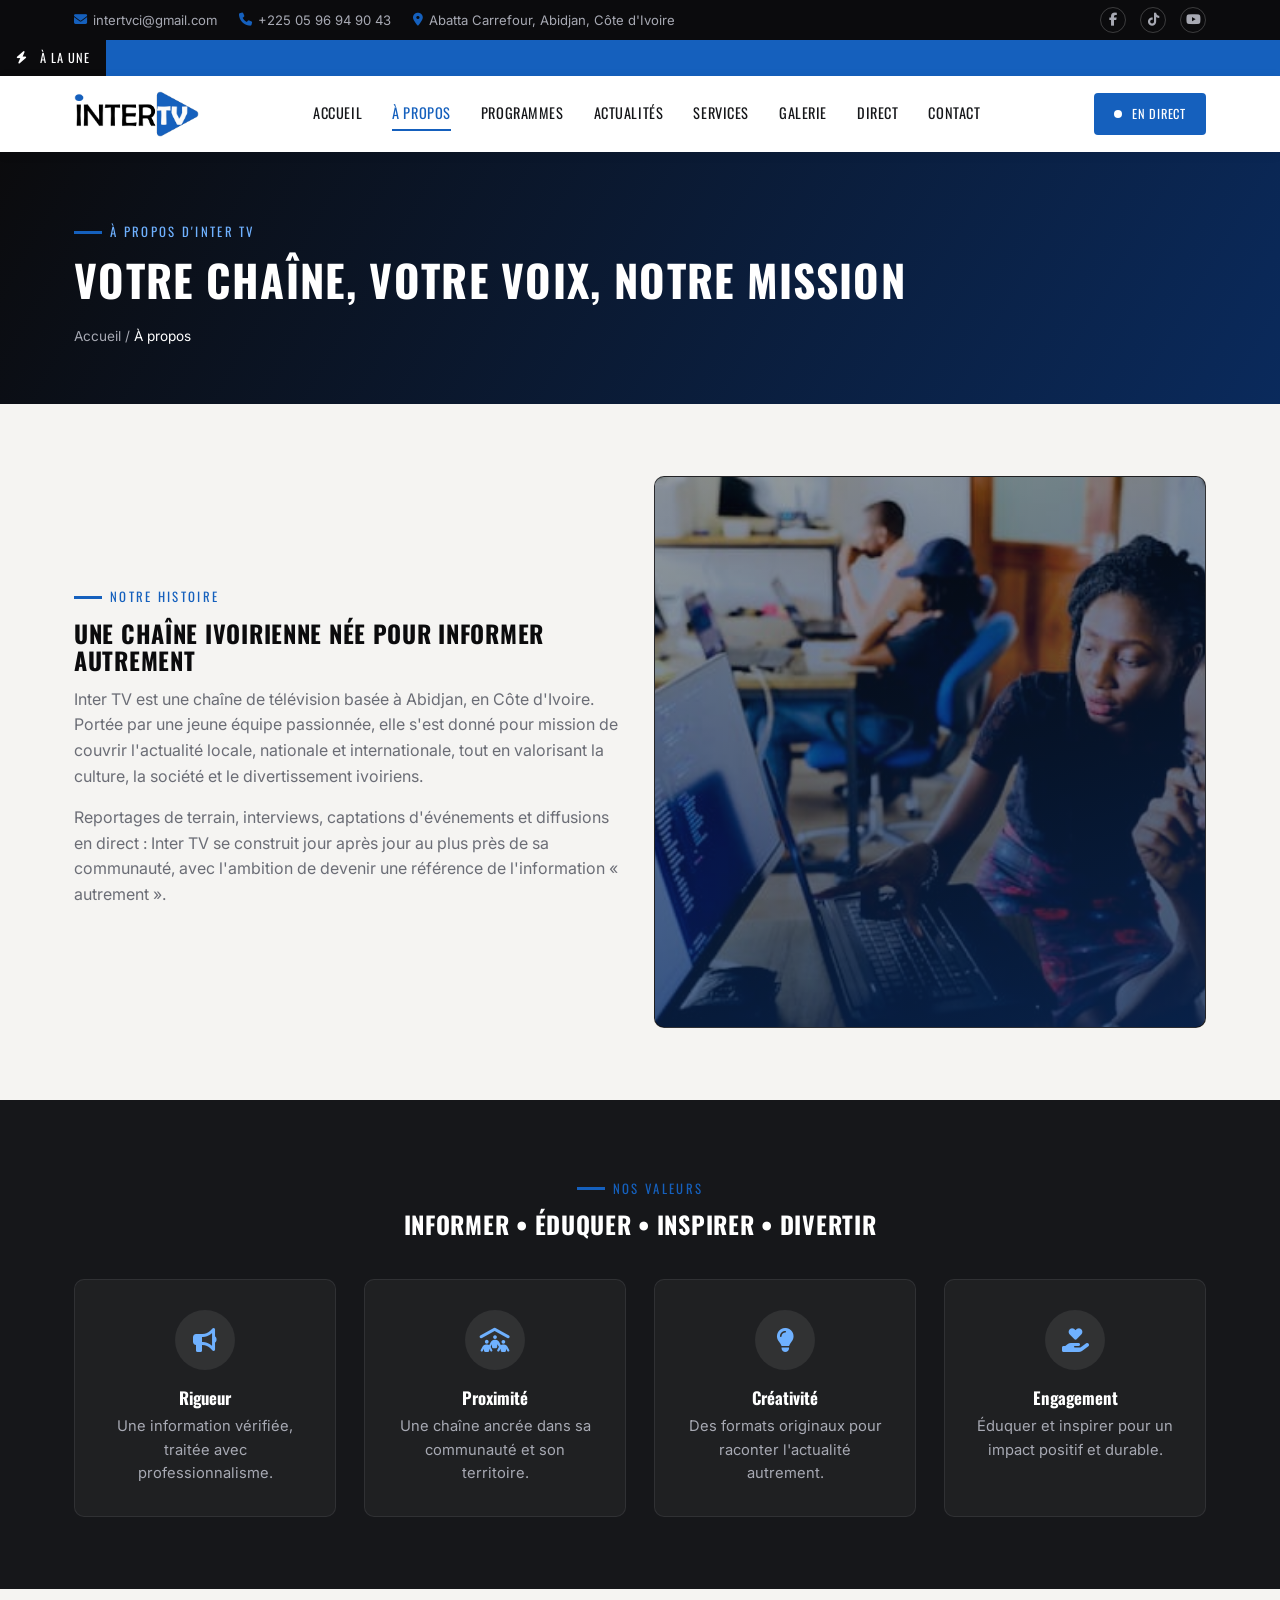
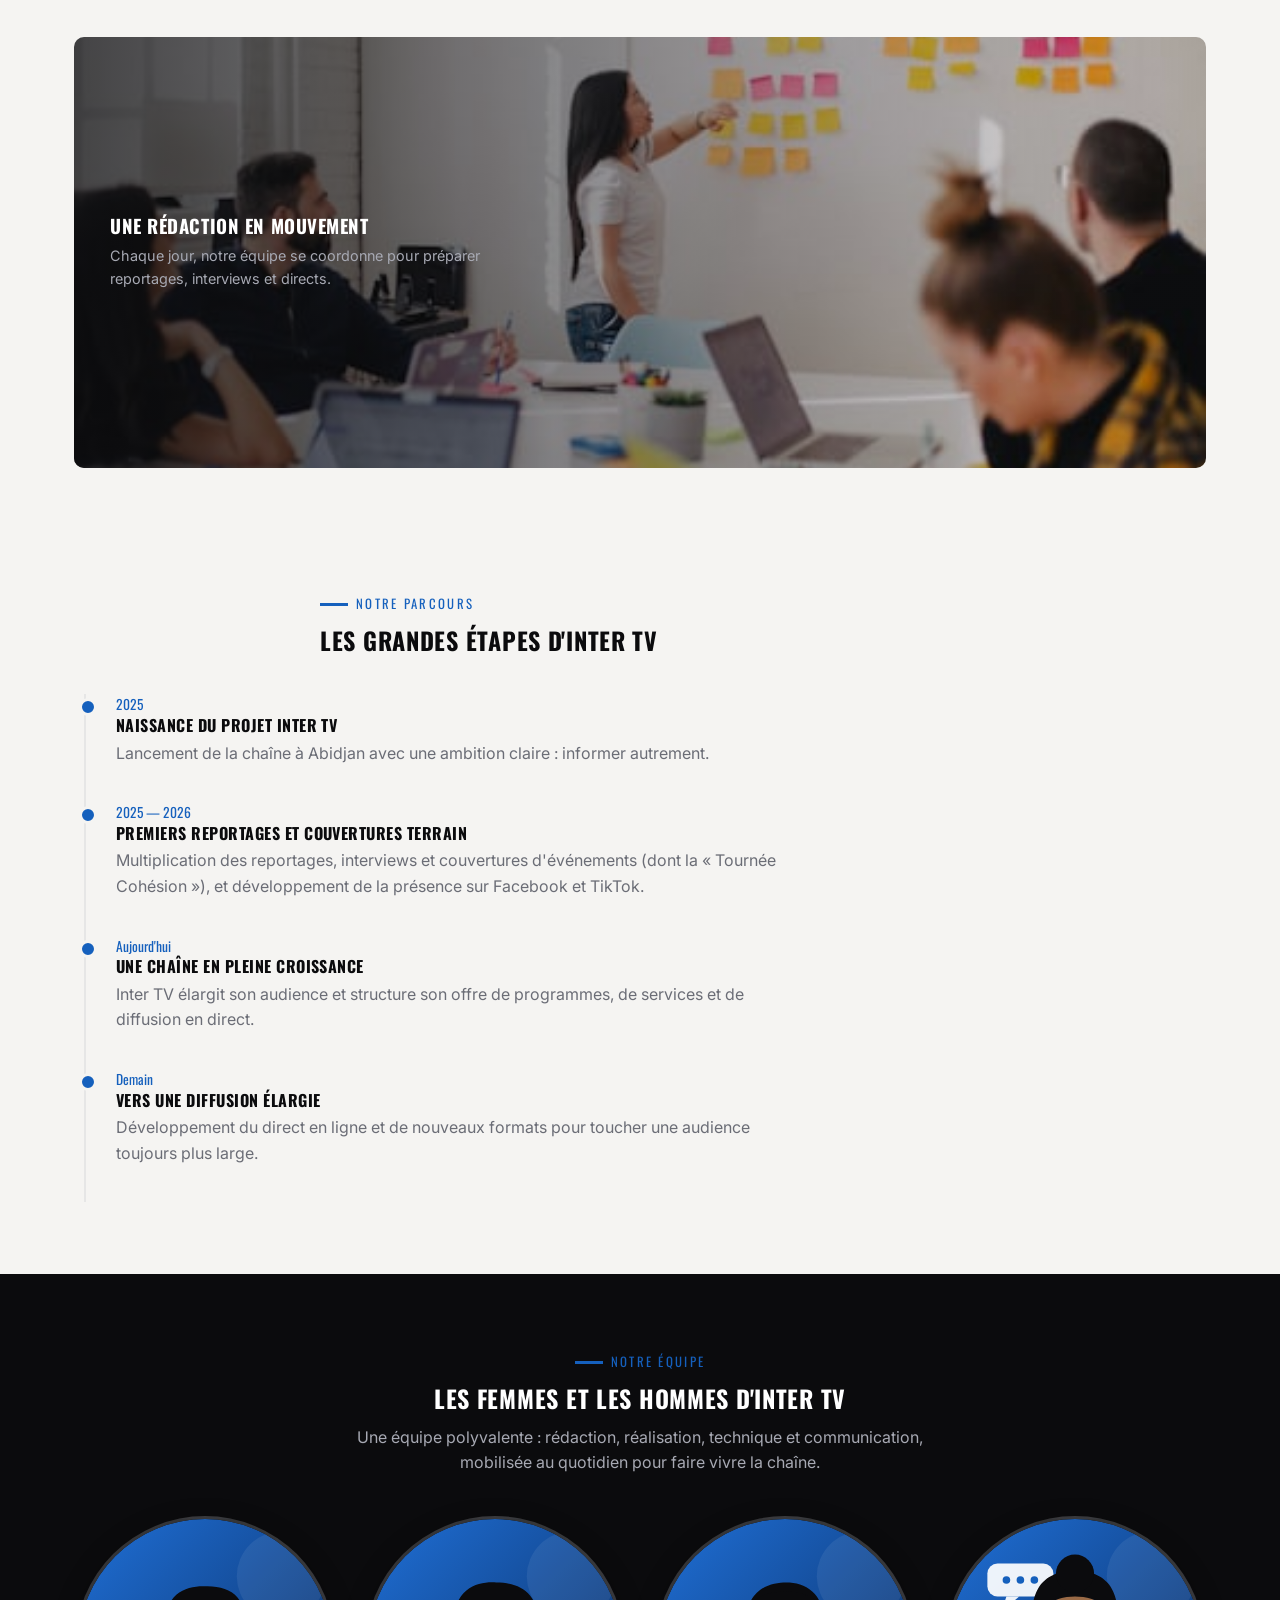
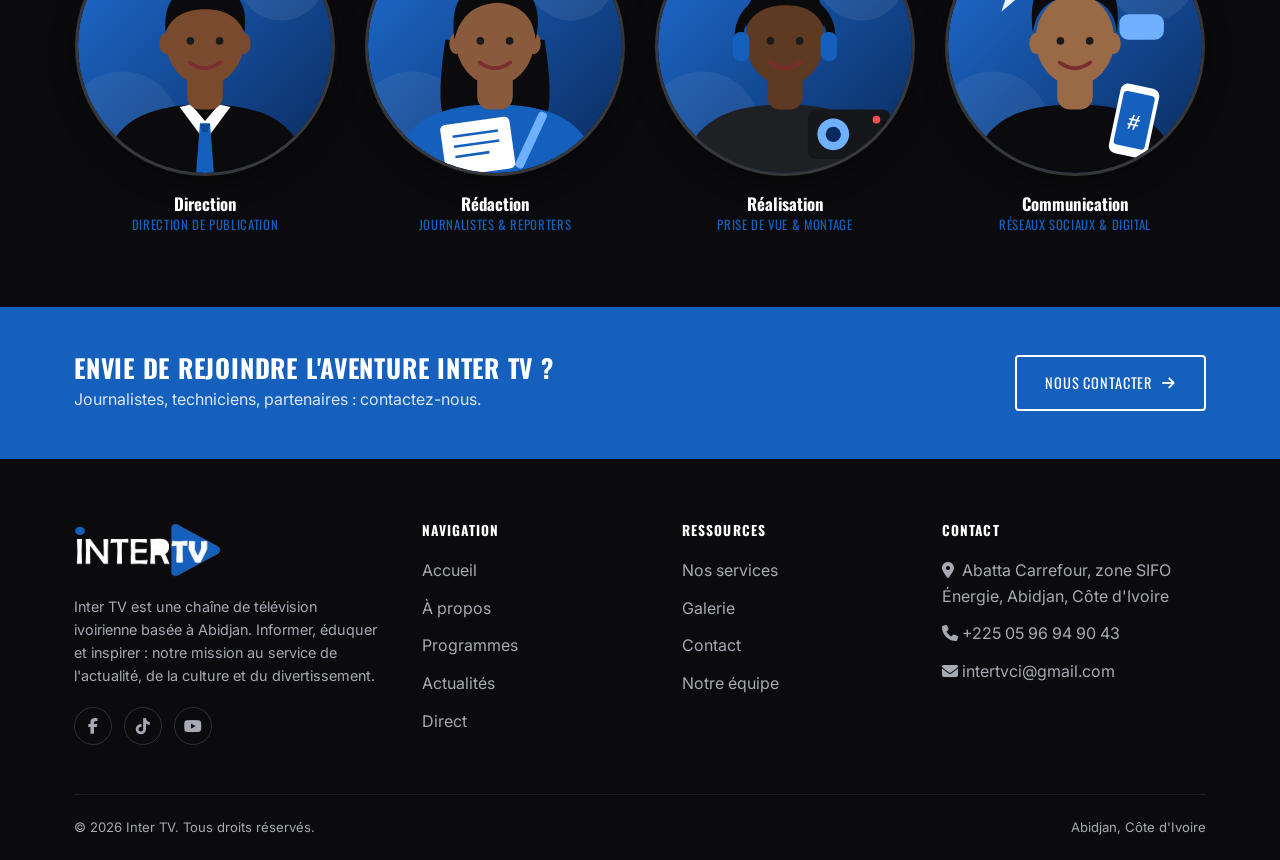
==== a-propos.html @ 6c1b7545 "Site Inter TV : nouveau logo bleu, intégration YouTube, version mobile Co-Authored-By: Claude Sonnet" ====
<!DOCTYPE html>
<html lang="fr">
<head>
<meta charset="UTF-8">
<meta name="viewport" content="width=device-width, initial-scale=1.0">
<title>À propos — Inter TV</title>
<meta name="description" content="Découvrez Inter TV : mission, valeurs, histoire et équipe d'une chaîne de télévision basée à Abidjan, Côte d'Ivoire.">
<link rel="icon" type="image/png" href="assets/img/favicon.png">
<meta name="theme-color" content="#1560bd">
<link rel="preconnect" href="https://fonts.googleapis.com">
<link rel="preconnect" href="https://fonts.gstatic.com" crossorigin>
<link href="https://fonts.googleapis.com/css2?family=Oswald:wght@400;500;600;700&family=Inter:wght@400;500;600;700&display=swap" rel="stylesheet">
<link rel="stylesheet" href="https://cdnjs.cloudflare.com/ajax/libs/font-awesome/6.5.2/css/all.min.css">
<link rel="stylesheet" href="assets/css/style.css">
</head>
<body>

<header>
  <div class="topbar">
    <div class="container">
      <div class="topbar-info">
        <a href="mailto:intertvci@gmail.com"><i class="fa-solid fa-envelope"></i> intertvci@gmail.com</a>
        <a href="tel:+2250596949043"><i class="fa-solid fa-phone"></i> +225 05 96 94 90 43</a>
        <span><i class="fa-solid fa-location-dot"></i> Abatta Carrefour, Abidjan, Côte d'Ivoire</span>
      </div>
      <div class="topbar-social">
        <a href="https://www.facebook.com/profile.php?id=61592637220068" target="_blank" rel="noopener" aria-label="Facebook"><i class="fa-brands fa-facebook-f"></i></a>
        <a href="https://www.tiktok.com/@inter.tv225" target="_blank" rel="noopener" aria-label="TikTok"><i class="fa-brands fa-tiktok"></i></a>
        <a href="https://www.youtube.com/@intertvci" target="_blank" rel="noopener" aria-label="YouTube"><i class="fa-brands fa-youtube"></i></a>
      </div>
    </div>
  </div>
  <div class="ticker">
    <div class="ticker-label"><i class="fa-solid fa-bolt"></i>&nbsp;À la une</div>
    <div class="ticker-track">
      <div class="ticker-move">
        <span>Bienvenue sur le nouveau site officiel d'Inter TV — informer, éduquer, inspirer.</span>
        <span>Retrouvez nos reportages exclusifs sur l'actualité ivoirienne et internationale.</span>
        <span>Inter TV est disponible sur Facebook et TikTok @inter.tv225.</span>
      </div>
    </div>
  </div>
  <nav class="navbar">
    <div class="container">
      <a href="index.html" class="logo">
        <img src="assets/img/logo.png" alt="Inter TV" class="logo-img" width="1470" height="539">
      </a>
      <ul class="nav-links">
        <li><a href="index.html">Accueil</a></li>
        <li><a href="a-propos.html">À propos</a></li>
        <li><a href="programmes.html">Programmes</a></li>
        <li><a href="actualites.html">Actualités</a></li>
        <li><a href="services.html">Services</a></li>
        <li><a href="galerie.html">Galerie</a></li>
        <li><a href="direct.html">Direct</a></li>
        <li><a href="contact.html">Contact</a></li>
      </ul>
      <div class="nav-actions">
        <a href="direct.html" class="btn btn--primary btn--sm"><span class="live-dot"></span><span class="btn-label">En direct</span></a>
        <button class="nav-toggle" aria-label="Menu"><span></span><span></span><span></span></button>
      </div>
    </div>
  </nav>
</header>

<main>

  <section class="page-hero">
    <div class="container">
      <div class="eyebrow">À propos d'Inter TV</div>
      <h1>Votre chaîne, votre voix, notre mission</h1>
      <div class="breadcrumb"><a href="index.html">Accueil</a> / <span>À propos</span></div>
    </div>
  </section>

  <!-- MISSION -->
  <section class="section">
    <div class="container grid grid--2" style="align-items:center;">
      <div>
        <div class="eyebrow">Notre histoire</div>
        <h2>Une chaîne ivoirienne née pour informer autrement</h2>
        <p style="color:var(--gray);">Inter TV est une chaîne de télévision basée à Abidjan, en Côte d'Ivoire. Portée par une jeune équipe passionnée, elle s'est donné pour mission de couvrir l'actualité locale, nationale et internationale, tout en valorisant la culture, la société et le divertissement ivoiriens.</p>
        <p style="color:var(--gray);">Reportages de terrain, interviews, captations d'événements et diffusions en direct : Inter TV se construit jour après jour au plus près de sa communauté, avec l'ambition de devenir une référence de l'information « autrement ».</p>
      </div>
      <div class="hero-visual" style="aspect-ratio:1/1;">
        <img src="assets/img/africa-newsroom.jpg" alt="L'équipe d'Inter TV au travail">
      </div>
    </div>
  </section>

  <!-- VALEURS -->
  <section class="section section--charcoal">
    <div class="container">
      <div class="section-head text-center" style="margin:0 auto 40px;">
        <div class="eyebrow" style="justify-content:center;">Nos valeurs</div>
        <h2>Informer • Éduquer • Inspirer • Divertir</h2>
      </div>
      <div class="grid grid--4">
        <div class="feature text-center">
          <div class="icon-box" style="margin:0 auto 18px;"><i class="fa-solid fa-bullhorn"></i></div>
          <h3>Rigueur</h3>
          <p>Une information vérifiée, traitée avec professionnalisme.</p>
        </div>
        <div class="feature text-center">
          <div class="icon-box" style="margin:0 auto 18px;"><i class="fa-solid fa-people-roof"></i></div>
          <h3>Proximité</h3>
          <p>Une chaîne ancrée dans sa communauté et son territoire.</p>
        </div>
        <div class="feature text-center">
          <div class="icon-box" style="margin:0 auto 18px;"><i class="fa-solid fa-lightbulb"></i></div>
          <h3>Créativité</h3>
          <p>Des formats originaux pour raconter l'actualité autrement.</p>
        </div>
        <div class="feature text-center">
          <div class="icon-box" style="margin:0 auto 18px;"><i class="fa-solid fa-hand-holding-heart"></i></div>
          <h3>Engagement</h3>
          <p>Éduquer et inspirer pour un impact positif et durable.</p>
        </div>
      </div>
    </div>
  </section>

  <!-- BANNIÈRE PHOTO -->
  <section class="section--tight">
    <div class="container">
      <div class="media-banner">
        <img src="assets/img/newsroom-meeting.jpg" alt="Réunion de rédaction Inter TV">
        <div class="media-banner-text">
          <h3>Une rédaction en mouvement</h3>
          <p>Chaque jour, notre équipe se coordonne pour préparer reportages, interviews et directs.</p>
        </div>
      </div>
    </div>
  </section>

  <!-- PARCOURS -->
  <section class="section">
    <div class="container">
      <div class="section-head" style="margin:0 auto 40px;max-width:640px;">
        <div class="eyebrow">Notre parcours</div>
        <h2>Les grandes étapes d'Inter TV</h2>
      </div>
      <div class="timeline" style="max-width:720px;">
        <div class="timeline-item">
          <div class="year">2025</div>
          <h4>Naissance du projet Inter TV</h4>
          <p>Lancement de la chaîne à Abidjan avec une ambition claire : informer autrement.</p>
        </div>
        <div class="timeline-item">
          <div class="year">2025 — 2026</div>
          <h4>Premiers reportages et couvertures terrain</h4>
          <p>Multiplication des reportages, interviews et couvertures d'événements (dont la « Tournée Cohésion »), et développement de la présence sur Facebook et TikTok.</p>
        </div>
        <div class="timeline-item">
          <div class="year">Aujourd'hui</div>
          <h4>Une chaîne en pleine croissance</h4>
          <p>Inter TV élargit son audience et structure son offre de programmes, de services et de diffusion en direct.</p>
        </div>
        <div class="timeline-item">
          <div class="year">Demain</div>
          <h4>Vers une diffusion élargie</h4>
          <p>Développement du direct en ligne et de nouveaux formats pour toucher une audience toujours plus large.</p>
        </div>
      </div>
    </div>
  </section>

  <!-- EQUIPE -->
  <section id="equipe" class="section section--dark">
    <div class="container">
      <div class="section-head text-center" style="margin:0 auto 40px;">
        <div class="eyebrow" style="justify-content:center;">Notre équipe</div>
        <h2>Les femmes et les hommes d'Inter TV</h2>
        <p>Une équipe polyvalente : rédaction, réalisation, technique et communication, mobilisée au quotidien pour faire vivre la chaîne.</p>
      </div>
      <div class="grid grid--4">
        <div class="team-card">
          <div class="team-avatar"><img src="assets/img/team-direction.svg" alt="Pôle direction" loading="lazy"></div>
          <h3>Direction</h3>
          <div class="team-role">Direction de publication</div>
        </div>
        <div class="team-card">
          <div class="team-avatar"><img src="assets/img/team-redaction.svg" alt="Pôle redaction" loading="lazy"></div>
          <h3>Rédaction</h3>
          <div class="team-role">Journalistes &amp; reporters</div>
        </div>
        <div class="team-card">
          <div class="team-avatar"><img src="assets/img/team-realisation.svg" alt="Pôle realisation" loading="lazy"></div>
          <h3>Réalisation</h3>
          <div class="team-role">Prise de vue &amp; montage</div>
        </div>
        <div class="team-card">
          <div class="team-avatar"><img src="assets/img/team-communication.svg" alt="Pôle communication" loading="lazy"></div>
          <h3>Communication</h3>
          <div class="team-role">Réseaux sociaux &amp; digital</div>
        </div>
      </div>
    </div>
  </section>

  <section class="cta-strip">
    <div class="container">
      <div>
        <h2>Envie de rejoindre l'aventure Inter TV ?</h2>
        <p>Journalistes, techniciens, partenaires : contactez-nous.</p>
      </div>
      <a href="contact.html" class="btn btn--outline">Nous contacter <i class="fa-solid fa-arrow-right"></i></a>
    </div>
  </section>

</main>

<footer class="footer">
  <div class="container">
    <div class="footer-grid">
      <div class="footer-about">
        <a href="index.html" class="logo" style="margin-bottom:18px;">
          <img src="assets/img/logo-blanc.png" alt="Inter TV" class="logo-img" width="1470" height="539">
      </a>
        <p>Inter TV est une chaîne de télévision ivoirienne basée à Abidjan. Informer, éduquer et inspirer : notre mission au service de l'actualité, de la culture et du divertissement.</p>
        <div class="footer-social">
          <a href="https://www.facebook.com/profile.php?id=61592637220068" target="_blank" rel="noopener" aria-label="Facebook"><i class="fa-brands fa-facebook-f"></i></a>
          <a href="https://www.tiktok.com/@inter.tv225" target="_blank" rel="noopener" aria-label="TikTok"><i class="fa-brands fa-tiktok"></i></a>
          <a href="https://www.youtube.com/@intertvci" target="_blank" rel="noopener" aria-label="YouTube"><i class="fa-brands fa-youtube"></i></a>
        </div>
      </div>
      <div>
        <h4>Navigation</h4>
        <ul>
          <li><a href="index.html">Accueil</a></li>
          <li><a href="a-propos.html">À propos</a></li>
          <li><a href="programmes.html">Programmes</a></li>
          <li><a href="actualites.html">Actualités</a></li>
          <li><a href="direct.html">Direct</a></li>
        </ul>
      </div>
      <div>
        <h4>Ressources</h4>
        <ul>
          <li><a href="services.html">Nos services</a></li>
          <li><a href="galerie.html">Galerie</a></li>
          <li><a href="contact.html">Contact</a></li>
          <li><a href="a-propos.html#equipe">Notre équipe</a></li>
        </ul>
      </div>
      <div>
        <h4>Contact</h4>
        <ul>
          <li><i class="fa-solid fa-location-dot"></i>&nbsp; Abatta Carrefour, zone SIFO Énergie, Abidjan, Côte d'Ivoire</li>
          <li><a href="tel:+2250596949043"><i class="fa-solid fa-phone"></i> +225 05 96 94 90 43</a></li>
          <li><a href="mailto:intertvci@gmail.com"><i class="fa-solid fa-envelope"></i> intertvci@gmail.com</a></li>
        </ul>
      </div>
    </div>
    <div class="footer-bottom">
      <span>© 2026 Inter TV. Tous droits réservés.</span>
      <span>Abidjan, Côte d'Ivoire</span>
    </div>
  </div>
</footer>

<script src="assets/js/main.js"></script>
</body>
</html>
---- assets/css/style.css ----
/* =========================================================
   INTER TV — Feuille de style principale
   Chaîne de télévision / web TV — Abidjan, Côte d'Ivoire
   ========================================================= */

:root {
  --blue: #1560bd;
  --blue-dark: #0f4a96;
  --blue-darker: #0a2a5c;
  --black: #0b0b0d;
  --charcoal: #16171a;
  --charcoal-2: #1f2024;
  --gray: #6b6d76;
  --gray-light: #a7a9b3;
  --off-white: #f5f4f2;
  --white: #ffffff;
  --accent: #6fb1ff;

  --font-head: 'Oswald', 'Arial Narrow', sans-serif;
  --font-body: 'Inter', 'Segoe UI', Arial, sans-serif;

  --radius: 10px;
  --shadow: 0 10px 30px rgba(0, 0, 0, 0.25);
  --container: 1180px;
}

* { box-sizing: border-box; }

html { scroll-behavior: smooth; }

body {
  margin: 0;
  font-family: var(--font-body);
  background: var(--off-white);
  color: var(--charcoal);
  line-height: 1.6;
  -webkit-font-smoothing: antialiased;
}

img { max-width: 100%; display: block; }

a { color: inherit; text-decoration: none; }

ul { list-style: none; margin: 0; padding: 0; }

h1, h2, h3, h4 {
  font-family: var(--font-head);
  text-transform: uppercase;
  letter-spacing: 0.03em;
  line-height: 1.15;
  margin: 0 0 0.5em;
  color: var(--black);
}

p { margin: 0 0 1em; }

.container {
  width: 100%;
  max-width: var(--container);
  margin: 0 auto;
  padding: 0 24px;
}

.section { padding: 72px 0; }
.section--tight { padding: 48px 0; }
.section--dark { background: var(--black); color: var(--off-white); }
.section--dark h1, .section--dark h2, .section--dark h3 { color: var(--white); }
.section--charcoal { background: var(--charcoal); color: var(--off-white); }
.section--charcoal h2, .section--charcoal h3 { color: var(--white); }

.eyebrow {
  display: inline-flex;
  align-items: center;
  gap: 8px;
  font-family: var(--font-head);
  font-size: 0.8rem;
  letter-spacing: 0.18em;
  text-transform: uppercase;
  color: var(--blue);
  margin-bottom: 12px;
}
.eyebrow::before {
  content: '';
  width: 28px;
  height: 3px;
  background: var(--blue);
  display: inline-block;
}

.section-head { max-width: 640px; margin-bottom: 40px; }
.section-head p { color: var(--gray); }
.section--dark .section-head p, .section--charcoal .section-head p { color: var(--gray-light); }

/* ---------- Boutons ---------- */
.btn {
  display: inline-flex;
  align-items: center;
  gap: 10px;
  font-family: var(--font-head);
  text-transform: uppercase;
  letter-spacing: 0.06em;
  font-size: 0.9rem;
  padding: 14px 28px;
  border-radius: 4px;
  border: 2px solid transparent;
  cursor: pointer;
  transition: all 0.2s ease;
}
.btn--primary { background: var(--blue); color: var(--white); }
.btn--primary:hover { background: var(--blue-dark); }
.btn--outline { border-color: var(--white); color: var(--white); background: transparent; }
.btn--outline:hover { background: var(--white); color: var(--black); }
.btn--dark { border-color: var(--black); color: var(--black); background: transparent; }
.btn--dark:hover { background: var(--black); color: var(--white); }
.btn--sm { padding: 9px 18px; font-size: 0.78rem; }
.btn--block { width: 100%; justify-content: center; }

/* ---------- Badges ---------- */
.badge {
  display: inline-flex;
  align-items: center;
  gap: 6px;
  font-family: var(--font-head);
  font-size: 0.72rem;
  letter-spacing: 0.08em;
  text-transform: uppercase;
  padding: 4px 10px;
  border-radius: 3px;
  background: var(--charcoal-2);
  color: var(--white);
}
.badge--live { background: var(--blue); }
.badge--live .dot, .live-dot {
  width: 8px; height: 8px; border-radius: 50%;
  background: var(--white);
  animation: pulse 1.4s infinite;
  flex: none;
}
@keyframes pulse {
  0% { box-shadow: 0 0 0 0 rgba(255,255,255,0.7); }
  70% { box-shadow: 0 0 0 8px rgba(255,255,255,0); }
  100% { box-shadow: 0 0 0 0 rgba(255,255,255,0); }
}
.badge--outline { background: transparent; border: 1px solid var(--gray-light); color: var(--gray-light); }
.badge--gold { background: rgba(111,177,255,0.16); color: var(--accent); border: 1px solid rgba(111,177,255,0.4); }

/* ---------- Barre du haut ---------- */
.topbar {
  background: var(--black);
  color: var(--gray-light);
  font-size: 0.82rem;
}
.topbar .container {
  display: flex;
  align-items: center;
  justify-content: space-between;
  min-height: 40px;
  flex-wrap: wrap;
  gap: 8px;
}
.topbar-info { display: flex; align-items: center; gap: 22px; flex-wrap: wrap; }
.topbar-info a, .topbar-info span { display: inline-flex; align-items: center; gap: 6px; color: var(--gray-light); }
.topbar-info i { color: var(--blue); }
.topbar-social { display: flex; align-items: center; gap: 14px; }
.topbar-social a {
  width: 26px; height: 26px;
  display: inline-flex; align-items: center; justify-content: center;
  border: 1px solid rgba(255,255,255,0.2);
  border-radius: 50%;
  transition: all 0.2s ease;
}
.topbar-social a:hover { background: var(--blue); border-color: var(--blue); color: var(--white); }

/* ---------- Bandeau d'actu défilant ---------- */
.ticker {
  background: var(--blue);
  color: var(--white);
  display: flex;
  align-items: center;
  overflow: hidden;
  white-space: nowrap;
}
.ticker-label {
  flex: none;
  background: var(--black);
  font-family: var(--font-head);
  letter-spacing: 0.08em;
  text-transform: uppercase;
  font-size: 0.78rem;
  padding: 8px 16px;
  display: flex;
  align-items: center;
  gap: 8px;
}
.ticker-track { flex: 1; overflow: hidden; position: relative; }
.ticker-move {
  display: inline-block;
  padding-left: 100%;
  animation: ticker 28s linear infinite;
  font-size: 0.85rem;
}
.ticker-move span { margin-right: 48px; }
@keyframes ticker {
  0% { transform: translateX(0); }
  100% { transform: translateX(-100%); }
}

/* ---------- Navigation ---------- */
.navbar {
  background: var(--white);
  position: sticky;
  top: 0;
  z-index: 100;
  box-shadow: 0 2px 12px rgba(0,0,0,0.06);
}
.navbar .container {
  display: flex;
  align-items: center;
  justify-content: space-between;
  min-height: 76px;
}
.logo { display: flex; align-items: center; }
.logo-img { height: 46px; width: auto; display: block; }
.footer .logo-img { height: 54px; }

.nav-links {
  display: flex;
  align-items: center;
  gap: 30px;
}
.nav-links a {
  font-family: var(--font-head);
  font-size: 0.9rem;
  text-transform: uppercase;
  letter-spacing: 0.04em;
  color: var(--charcoal);
  padding: 8px 0;
  position: relative;
}
.nav-links a::after {
  content: '';
  position: absolute;
  left: 0; bottom: 0;
  width: 0; height: 2px;
  background: var(--blue);
  transition: width 0.2s ease;
}
.nav-links a:hover::after, .nav-links a.active::after { width: 100%; }
.nav-links a.active { color: var(--blue); }

.nav-actions { display: flex; align-items: center; gap: 14px; }

.nav-toggle {
  display: none;
  flex-direction: column;
  gap: 5px;
  background: none;
  border: none;
  cursor: pointer;
  padding: 8px;
}
.nav-toggle span { width: 26px; height: 2px; background: var(--black); }

/* ---------- Hero ---------- */
.hero {
  position: relative;
  background: linear-gradient(120deg, var(--black) 40%, var(--blue-darker) 100%);
  color: var(--white);
  overflow: hidden;
}
.hero::before {
  content: '';
  position: absolute; inset: 0;
  background:
    radial-gradient(circle at 85% 20%, rgba(21,96,189,0.35), transparent 45%),
    repeating-linear-gradient(90deg, rgba(255,255,255,0.03) 0 1px, transparent 1px 60px);
  pointer-events: none;
}
.hero .container {
  position: relative;
  padding-top: 96px;
  padding-bottom: 96px;
  display: grid;
  grid-template-columns: 1.1fr 0.9fr;
  gap: 48px;
  align-items: center;
}
.hero h1 { font-size: clamp(2.2rem, 4vw, 3.4rem); color: var(--white); }
.hero h1 em { font-style: normal; color: var(--blue); }
.hero-lead { font-size: 1.05rem; color: var(--gray-light); max-width: 480px; }
.hero-actions { display: flex; gap: 16px; margin-top: 28px; flex-wrap: wrap; }
.hero-stats { display: flex; gap: 24px 28px; margin-top: 46px; flex-wrap: wrap; }
.hero-stats div strong {
  display: block;
  font-family: var(--font-head);
  font-size: 1.8rem;
  color: var(--white);
}
.hero-stats div span { font-size: 0.8rem; color: var(--gray-light); text-transform: uppercase; letter-spacing: 0.05em; }

.hero-visual {
  position: relative;
  border-radius: var(--radius);
  overflow: hidden;
  aspect-ratio: 4/5;
  background: linear-gradient(160deg, var(--charcoal-2), var(--black));
  border: 1px solid rgba(255,255,255,0.08);
  display: flex;
  align-items: center;
  justify-content: center;
}
.hero-visual img {
  position: absolute;
  inset: 0;
  width: 100%;
  height: 100%;
  object-fit: cover;
  z-index: 0;
}
.hero-visual::after {
  content: '';
  position: absolute;
  inset: 0;
  background: linear-gradient(165deg, rgba(11,11,13,0.35), rgba(10,42,92,0.78));
  z-index: 1;
}
.hero-visual .globe-icon { width: 45%; opacity: 0.9; position: relative; z-index: 2; }
.hero-visual .badge--live { position: absolute; top: 20px; left: 20px; z-index: 2; }

.page-hero {
  background: linear-gradient(120deg, var(--black), var(--blue-darker));
  color: var(--white);
  padding: 64px 0 56px;
}
.page-hero .eyebrow { color: var(--accent); }
.page-hero h1 { color: var(--white); font-size: clamp(2rem, 3.4vw, 2.8rem); }
.breadcrumb { font-size: 0.85rem; color: var(--gray-light); margin-top: 10px; }
.breadcrumb a { color: var(--gray-light); }
.breadcrumb a:hover { color: var(--white); }
.breadcrumb span { color: var(--white); }

/* ---------- Grilles / cartes ---------- */
.grid { display: grid; gap: 28px; }
.grid--2 { grid-template-columns: repeat(2, 1fr); }
.grid--3 { grid-template-columns: repeat(3, 1fr); }
.grid--4 { grid-template-columns: repeat(4, 1fr); }

.card {
  background: var(--white);
  border-radius: var(--radius);
  overflow: hidden;
  box-shadow: 0 6px 20px rgba(0,0,0,0.06);
  transition: transform 0.2s ease, box-shadow 0.2s ease;
  display: flex;
  flex-direction: column;
}
.card:hover { transform: translateY(-4px); box-shadow: var(--shadow); }
.card-media {
  aspect-ratio: 16/10;
  background: linear-gradient(135deg, var(--charcoal), var(--charcoal-2));
  position: relative;
  overflow: hidden;
  display: flex;
  align-items: center;
  justify-content: center;
  color: rgba(255,255,255,0.35);
  font-size: 2rem;
}
.card-media img {
  position: absolute;
  inset: 0;
  width: 100%;
  height: 100%;
  object-fit: cover;
}
.card-media .badge { position: absolute; top: 12px; left: 12px; z-index: 2; }
.card-body { padding: 22px; flex: 1; display: flex; flex-direction: column; }
.card-cat { font-family: var(--font-head); font-size: 0.72rem; letter-spacing: 0.08em; text-transform: uppercase; color: var(--blue); margin-bottom: 8px; }
.card-body h3 { font-size: 1.05rem; text-transform: none; letter-spacing: 0; margin-bottom: 10px; }
.card-body p { color: var(--gray); font-size: 0.92rem; flex: 1; }
.card-meta { display: flex; align-items: center; justify-content: space-between; font-size: 0.78rem; color: var(--gray); margin-top: 14px; padding-top: 14px; border-top: 1px solid #eee; }

.pill-list { display: flex; flex-wrap: wrap; gap: 10px; }
.pill {
  padding: 8px 16px;
  border-radius: 30px;
  border: 1px solid #ddd;
  font-size: 0.85rem;
  font-family: var(--font-head);
  text-transform: uppercase;
  letter-spacing: 0.03em;
  color: var(--charcoal);
  cursor: pointer;
  transition: all 0.2s ease;
}
.pill.active, .pill:hover { background: var(--blue); border-color: var(--blue); color: var(--white); }

/* ---------- Valeurs / icônes ---------- */
.icon-box {
  width: 60px; height: 60px;
  border-radius: 50%;
  background: rgba(21,96,189,0.1);
  color: var(--blue);
  display: flex; align-items: center; justify-content: center;
  font-size: 1.5rem;
  margin-bottom: 18px;
}
.section--dark .icon-box, .section--charcoal .icon-box { background: rgba(255,255,255,0.08); color: var(--accent); }

.feature {
  background: var(--white);
  padding: 30px;
  border-radius: var(--radius);
  border: 1px solid #ececec;
}
.feature h3 { font-size: 1.05rem; text-transform: none; letter-spacing: 0; }
.feature p { color: var(--gray); font-size: 0.92rem; margin: 0; }

.section--dark .feature, .section--charcoal .feature {
  background: rgba(255,255,255,0.04);
  border-color: rgba(255,255,255,0.08);
}
.section--dark .feature p, .section--charcoal .feature p { color: var(--gray-light); }

/* ---------- Timeline (à propos) ---------- */
.timeline { border-left: 2px solid #e6e6e6; margin-left: 10px; }
.timeline-item { position: relative; padding: 0 0 36px 30px; }
.timeline-item::before {
  content: '';
  position: absolute; left: -7px; top: 4px;
  width: 12px; height: 12px; border-radius: 50%;
  background: var(--blue);
  border: 3px solid var(--off-white);
}
.timeline-item h4 { margin-bottom: 6px; font-size: 1rem; }
.timeline-item p { color: var(--gray); margin: 0; }
.timeline-item .year { color: var(--blue); font-family: var(--font-head); font-size: 0.85rem; }

/* ---------- Équipe ---------- */
.team-card { text-align: center; }
.team-card { max-width: 260px; margin: 0 auto; width: 100%; }
.team-avatar {
  width: 100%; aspect-ratio: 1;
  border-radius: 50%;
  background: linear-gradient(135deg, var(--charcoal), var(--charcoal-2));
  color: rgba(255,255,255,0.35);
  display: flex; align-items: center; justify-content: center;
  font-size: 2.2rem;
  margin-bottom: 18px;
  overflow: hidden;
  box-shadow: 0 8px 24px rgba(0,0,0,0.35);
  border: 3px solid rgba(255,255,255,0.12);
}
.team-avatar img { width: 100%; height: 100%; object-fit: cover; }
.team-card h3 { text-transform: none; letter-spacing: 0; font-size: 1.05rem; margin-bottom: 2px; }
.team-role { color: var(--blue); font-family: var(--font-head); font-size: 0.8rem; text-transform: uppercase; letter-spacing: 0.05em; }

/* ---------- Grille des programmes ---------- */
.schedule {
  width: 100%;
  border-collapse: collapse;
  background: var(--white);
  border-radius: var(--radius);
  overflow: hidden;
  box-shadow: 0 6px 20px rgba(0,0,0,0.06);
}
.schedule th, .schedule td {
  padding: 16px 18px;
  text-align: left;
  border-bottom: 1px solid #eee;
  font-size: 0.92rem;
}
.schedule th {
  font-family: var(--font-head);
  text-transform: uppercase;
  letter-spacing: 0.05em;
  background: var(--black);
  color: var(--white);
  font-size: 0.78rem;
}
.schedule tr:last-child td { border-bottom: none; }
.schedule tr:hover td { background: #f2f7fd; }
.schedule-time { font-family: var(--font-head); color: var(--blue); white-space: nowrap; }
.table-scroll { overflow-x: auto; }

/* ---------- Live / Direct ---------- */
.live-frame {
  position: relative;
  aspect-ratio: 16/9;
  background: var(--black);
  border-radius: var(--radius);
  overflow: hidden;
  display: flex;
  align-items: center;
  justify-content: center;
  color: var(--white);
  flex-direction: column;
  gap: 16px;
  text-align: center;
  padding: 24px;
}
.live-frame img {
  position: absolute;
  inset: 0;
  width: 100%;
  height: 100%;
  object-fit: cover;
  z-index: 0;
}
.live-frame::after {
  content: '';
  position: absolute;
  inset: 0;
  background: linear-gradient(180deg, rgba(11,11,13,0.55), rgba(11,11,13,0.85));
  z-index: 1;
}
.live-frame > * { position: relative; z-index: 2; }
.live-frame .play-btn {
  width: 84px; height: 84px;
  border-radius: 50%;
  border: 2px solid var(--blue);
  color: var(--blue);
  background: rgba(11,11,13,0.5);
  display: flex; align-items: center; justify-content: center;
  font-size: 1.8rem;
}
.live-chat {
  background: var(--charcoal);
  border-radius: var(--radius);
  padding: 20px;
  color: var(--gray-light);
  height: 100%;
  min-height: 260px;
}

/* ---------- Formulaires ---------- */
.form-group { margin-bottom: 20px; }
.form-group label {
  display: block;
  font-family: var(--font-head);
  font-size: 0.78rem;
  text-transform: uppercase;
  letter-spacing: 0.05em;
  margin-bottom: 8px;
  color: var(--charcoal);
}
.section--dark .form-group label, .section--charcoal .form-group label { color: var(--gray-light); }
.form-control {
  width: 100%;
  padding: 13px 16px;
  border: 1px solid #ddd;
  border-radius: 6px;
  font-family: var(--font-body);
  font-size: 0.95rem;
  background: var(--white);
  color: var(--charcoal);
}
.form-control:focus { outline: none; border-color: var(--blue); }
textarea.form-control { resize: vertical; min-height: 130px; }

.contact-info-item {
  display: flex;
  gap: 16px;
  padding: 20px 0;
  border-bottom: 1px solid rgba(255,255,255,0.08);
}
.contact-info-item:last-child { border-bottom: none; }
.contact-info-item .icon-box { margin-bottom: 0; flex: none; }
.contact-info-item h4 { color: var(--white); font-size: 0.95rem; margin-bottom: 4px; text-transform: none; letter-spacing: 0; }
.contact-info-item p { color: var(--gray-light); margin: 0; font-size: 0.9rem; }

.map-embed {
  border-radius: var(--radius);
  overflow: hidden;
  border: 1px solid #ececec;
  aspect-ratio: 16/9;
}
.map-embed iframe { width: 100%; height: 100%; border: 0; }

/* ---------- Blocs média (photos illustratives) ---------- */
.media-block {
  border-radius: var(--radius);
  overflow: hidden;
  aspect-ratio: 4/3;
  box-shadow: var(--shadow);
}
.media-block img { width: 100%; height: 100%; object-fit: cover; display: block; }
.media-banner {
  border-radius: var(--radius);
  overflow: hidden;
  aspect-ratio: 21/8;
  position: relative;
}
.media-banner img { width: 100%; height: 100%; object-fit: cover; display: block; }
.media-banner::after {
  content: '';
  position: absolute; inset: 0;
  background: linear-gradient(90deg, rgba(11,11,13,0.75), rgba(11,11,13,0.1));
}
.media-banner-text {
  position: absolute; left: 36px; top: 50%; transform: translateY(-50%);
  color: var(--white); max-width: 420px; z-index: 2;
}
.media-banner-text h3 { color: var(--white); margin-bottom: 8px; }
.media-banner-text p { color: var(--gray-light); margin: 0; font-size: 0.9rem; }

/* ---------- Galerie ---------- */
.gallery-item {
  aspect-ratio: 1;
  border-radius: 8px;
  background: linear-gradient(135deg, var(--charcoal), var(--charcoal-2));
  color: rgba(255,255,255,0.3);
  display: flex; align-items: center; justify-content: center;
  font-size: 1.6rem;
  position: relative;
  overflow: hidden;
}
.gallery-item img {
  position: absolute;
  inset: 0;
  width: 100%;
  height: 100%;
  object-fit: cover;
  transition: transform 0.3s ease;
}
.gallery-item:hover img { transform: scale(1.06); }
.gallery-item::after {
  content: '';
  position: absolute;
  inset: 0;
  background: linear-gradient(0deg, rgba(0,0,0,0.55), transparent 55%);
}
.gallery-item .badge { position: absolute; top: 10px; left: 10px; z-index: 2; }

/* ---------- CTA bandeau ---------- */
.cta-strip {
  background: var(--blue);
  color: var(--white);
  padding: 46px 0;
}
.cta-strip .container { display: flex; align-items: center; justify-content: space-between; gap: 24px; flex-wrap: wrap; }
.cta-strip h2 { color: var(--white); margin: 0; font-size: 1.6rem; }
.cta-strip p { margin: 4px 0 0; color: rgba(255,255,255,0.85); }

/* ---------- Footer ---------- */
.footer { background: var(--black); color: var(--gray-light); padding-top: 64px; }
.footer-grid {
  display: grid;
  grid-template-columns: 1.4fr 1fr 1fr 1.2fr;
  gap: 40px;
  padding-bottom: 48px;
  border-bottom: 1px solid rgba(255,255,255,0.08);
}
.footer h4 {
  color: var(--white);
  font-size: 0.85rem;
  letter-spacing: 0.08em;
  margin-bottom: 20px;
}
.footer ul li { margin-bottom: 12px; }
.footer ul a:hover { color: var(--white); }
.footer-about p { font-size: 0.9rem; color: var(--gray-light); }
.footer-social { display: flex; gap: 12px; margin-top: 20px; }
.footer-social a {
  width: 38px; height: 38px;
  border-radius: 50%;
  border: 1px solid rgba(255,255,255,0.15);
  display: flex; align-items: center; justify-content: center;
  transition: all 0.2s ease;
}
.footer-social a:hover { background: var(--blue); border-color: var(--blue); color: var(--white); }
.footer-bottom {
  padding: 22px 0;
  display: flex;
  justify-content: space-between;
  align-items: center;
  font-size: 0.82rem;
  flex-wrap: wrap;
  gap: 10px;
}
.footer-bottom a:hover { color: var(--white); }

/* ---------- Alerte info (formulaires) ---------- */
.alert {
  padding: 14px 18px;
  border-radius: 6px;
  font-size: 0.88rem;
  margin-bottom: 20px;
  display: none;
}
.alert.show { display: block; }
.alert--success { background: rgba(40,167,69,0.12); color: #2b8a3e; border: 1px solid rgba(40,167,69,0.3); }

/* ---------- Utilitaires ---------- */
.text-center { text-align: center; }
.mt-0 { margin-top: 0; }
.mb-0 { margin-bottom: 0; }


/* ---------- YouTube ---------- */
.btn--youtube { background: #e62117; color: var(--white); }
.btn--youtube:hover { background: #b9170f; }
.video-card .card-media { aspect-ratio: 16/9; }
.video-card .card-media img { transition: transform 0.3s ease; }
.video-card:hover .card-media img { transform: scale(1.05); }
.video-card .card-body h3 { font-size: 1rem; line-height: 1.35; flex: 1; }
.play-overlay {
  position: absolute; top: 50%; left: 50%; transform: translate(-50%, -50%);
  width: 56px; height: 56px; border-radius: 50%;
  background: rgba(21,96,189,0.92); color: var(--white);
  display: flex; align-items: center; justify-content: center;
  font-size: 1.1rem; padding-left: 3px; z-index: 2;
  box-shadow: 0 6px 18px rgba(0,0,0,0.4);
  transition: transform 0.2s ease, background 0.2s ease;
}
.video-card:hover .play-overlay { transform: translate(-50%, -50%) scale(1.1); background: #e62117; }
.badge--yt { background: rgba(11,11,13,0.82); }
.badge--yt i { color: #ff3b30; }

.yt-banner {
  display: grid; grid-template-columns: auto 1fr auto; gap: 36px; align-items: center;
  background: linear-gradient(120deg, var(--blue-darker), var(--blue-dark));
  border-radius: var(--radius); padding: 40px 44px;
  border: 1px solid rgba(255,255,255,0.1);
}
.yt-banner-icon { font-size: 5.5rem; color: #ff3b30; line-height: 1; }
.yt-banner-text h2 { font-size: 1.6rem; margin-bottom: 10px; }
.yt-banner-text p { color: rgba(255,255,255,0.78); margin-bottom: 18px; max-width: 560px; }
.yt-banner .eyebrow { color: var(--accent); }
.yt-banner .eyebrow::before { background: var(--accent); }
.yt-stats { display: flex; gap: 32px; flex-wrap: wrap; }
.yt-stats strong { display: block; font-family: var(--font-head); font-size: 1.4rem; color: var(--white); }
.yt-stats span { font-size: 0.78rem; text-transform: uppercase; letter-spacing: 0.05em; color: rgba(255,255,255,0.65); }
.yt-banner-actions { display: flex; flex-direction: column; gap: 12px; }
.yt-banner-actions .btn { justify-content: center; }

@media (max-width: 960px) {
  .yt-banner { grid-template-columns: 1fr; text-align: center; padding: 32px 24px; gap: 20px; }
  .yt-banner-icon { font-size: 3.6rem; }
  .yt-banner-text p { margin-left: auto; margin-right: auto; }
  .yt-banner .eyebrow { justify-content: center; }
  .yt-stats { justify-content: center; gap: 24px; }
  .yt-banner-actions { flex-direction: row; justify-content: center; flex-wrap: wrap; }
}

/* ---------- Lecteur YouTube ---------- */
.player-tabs { display: flex; gap: 8px; margin-bottom: 12px; flex-wrap: wrap; }
.player-tab {
  display: inline-flex; align-items: center; gap: 8px;
  font-family: var(--font-head); text-transform: uppercase; letter-spacing: 0.05em; font-size: 0.82rem;
  padding: 10px 18px; border-radius: 4px; cursor: pointer;
  border: 2px solid var(--blue); background: transparent; color: var(--blue);
  transition: all 0.2s ease;
}
.player-tab .live-dot { background: #e62117; animation: none; }
.player-tab.active, .player-tab:hover { background: var(--blue); color: var(--white); }
.player-frame { position: relative; aspect-ratio: 16/9; background: var(--black); border-radius: var(--radius); overflow: hidden; box-shadow: var(--shadow); }
.player-frame iframe { position: absolute; inset: 0; width: 100%; height: 100%; border: 0; }
.player-note { font-size: 0.85rem; color: var(--gray); margin: 12px 0 0; }
.player-note a { color: var(--blue); font-weight: 600; }
.live-chat .btn { margin-top: 8px; }

/* ---------- Lecteur vidéo (modale) ---------- */
body.modal-open { overflow: hidden; }
.video-modal {
  position: fixed; inset: 0; z-index: 1000;
  background: rgba(5,10,20,0.88);
  display: none; align-items: center; justify-content: center; padding: 20px;
}
.video-modal.open { display: flex; }
.video-modal-box { width: 100%; max-width: 960px; position: relative; }
.video-modal-close {
  position: absolute; top: -46px; right: 0;
  width: 38px; height: 38px; border-radius: 50%;
  background: rgba(255,255,255,0.12); color: var(--white); border: 0; cursor: pointer; font-size: 1.1rem;
}
.video-modal-close:hover { background: var(--blue); }
.video-modal-frame { position: relative; aspect-ratio: 16/9; background: #000; border-radius: var(--radius) var(--radius) 0 0; overflow: hidden; }
.video-modal-frame iframe { position: absolute; inset: 0; width: 100%; height: 100%; border: 0; }
.video-modal-bar {
  display: flex; align-items: center; justify-content: space-between; gap: 16px;
  background: var(--charcoal); color: var(--white); padding: 14px 18px;
  border-radius: 0 0 var(--radius) var(--radius);
}
.video-modal-title { font-weight: 600; font-size: 0.95rem; line-height: 1.35; }
.video-modal-bar .btn { flex: none; }
@media (max-width: 760px) {
  .video-modal { padding: 12px; align-items: flex-start; padding-top: 64px; }
  .video-modal-close { top: -50px; }
  .video-modal-bar { flex-direction: column; align-items: stretch; text-align: center; }
  .video-modal-bar .btn { justify-content: center; }
}

/* ---------- Responsive ---------- */
[style*="display:flex"] { flex-wrap: wrap; }
.table-scroll { -webkit-overflow-scrolling: touch; }
.schedule { min-width: 560px; }
.grid--features { grid-template-columns: 1fr 1fr; gap: 20px; }

@media (max-width: 1024px) {
  .nav-links { gap: 20px; }
  .container { padding: 0 20px; }
}

@media (max-width: 960px) {
  .section { padding: 56px 0; }
  .hero .container { grid-template-columns: 1fr; padding-top: 64px; padding-bottom: 64px; gap: 36px; }
  .hero-visual { max-width: 420px; aspect-ratio: 16/11; }
  .grid--4 { grid-template-columns: repeat(2, 1fr); }
  .grid--3 { grid-template-columns: repeat(2, 1fr); }
  .grid[style*="grid-template-columns"]:not(.grid--features) { grid-template-columns: 1fr !important; }
  .footer-grid { grid-template-columns: 1fr 1fr; }
  .media-banner { aspect-ratio: 16/9; }
}

@media (max-width: 860px) {
  .nav-toggle { display: flex; }
  .navbar .container { min-height: 66px; }
  .logo-img { height: 38px; }
  .nav-links {
    position: absolute;
    top: 100%; left: 0; right: 0;
    background: var(--white);
    flex-direction: column;
    align-items: stretch;
    padding: 8px 20px 16px;
    gap: 0;
    box-shadow: 0 14px 24px rgba(0,0,0,0.12);
    border-top: 1px solid #eee;
    display: none;
    max-height: calc(100vh - 66px);
    overflow-y: auto;
  }
  .nav-links.open { display: flex; }
  .nav-links li { border-bottom: 1px solid #f0f0f0; }
  .nav-links li:last-child { border-bottom: none; }
  .nav-links a { display: block; padding: 14px 0; font-size: 1rem; }
  .nav-links a::after { display: none; }
  .nav-toggle span { transition: transform .2s ease, opacity .2s ease; }
  .nav-toggle.open span:nth-child(1) { transform: translateY(7px) rotate(45deg); }
  .nav-toggle.open span:nth-child(2) { opacity: 0; }
  .nav-toggle.open span:nth-child(3) { transform: translateY(-7px) rotate(-45deg); }
}

@media (max-width: 760px) {
  body { font-size: 15px; }
  .section { padding: 44px 0; }
  .section--tight { padding: 32px 0; }
  .container { padding: 0 16px; }
  .grid { gap: 20px; }
  .grid--2, .grid--3, .grid--4 { grid-template-columns: 1fr; }
  .grid--4.grid--keep2 { grid-template-columns: 1fr 1fr; gap: 12px; }
  .footer-grid { grid-template-columns: 1fr; gap: 30px; }
  .footer { padding-top: 44px; }
  .footer-bottom { flex-direction: column; text-align: center; }
  .cta-strip { padding: 36px 0; }
  .cta-strip .container { flex-direction: column; text-align: center; }
  .cta-strip h2 { font-size: 1.3rem; }
  .topbar-info { display: none; }
  .topbar .container { justify-content: center; min-height: 36px; }
  .nav-actions .btn .btn-label { display: none; }
  .nav-actions .btn { padding: 9px 12px; }
  .hero .container { padding-top: 44px; padding-bottom: 48px; }
  .hero-lead { font-size: 1rem; }
  .hero-actions .btn { flex: 1 1 100%; justify-content: center; }
  .hero-stats { gap: 18px 28px; margin-top: 32px; }
  .hero-stats div strong { font-size: 1.4rem; }
  .hero-visual { max-width: none; }
  .page-hero { padding: 40px 0 36px; }
  .section-head { margin-bottom: 28px; }
  .section-head[style*="space-between"] { align-items: flex-start !important; gap: 14px; }
  .feature { padding: 22px; }
  .card-body { padding: 18px; }
  .btn { padding: 13px 22px; }
  .media-banner { aspect-ratio: 4/3; }
  .media-banner-text { left: 20px; right: 20px; max-width: none; }
  .media-banner::after { background: linear-gradient(0deg, rgba(11,11,13,0.8), rgba(11,11,13,0.2)); }
  .schedule th, .schedule td { padding: 12px; font-size: 0.85rem; }
  .live-frame .play-btn { width: 64px; height: 64px; font-size: 1.4rem; }
  .live-chat { min-height: 200px; }
  .map-embed { aspect-ratio: 4/3; }
  .contact-info-item { gap: 12px; }
  [style*="padding:36px"] { padding: 22px !important; }
  .pill-list { gap: 8px; }
  .pill { padding: 7px 13px; font-size: 0.8rem; }
  .ticker-label { padding: 8px 10px; }
}

@media (max-width: 480px) {
  .grid--features { grid-template-columns: 1fr; }
  .logo-img { height: 32px; }
  .hero h1 { font-size: 1.85rem; }
  .gallery-item .badge { top: 6px; left: 6px; font-size: 0.62rem; padding: 3px 7px; }
}
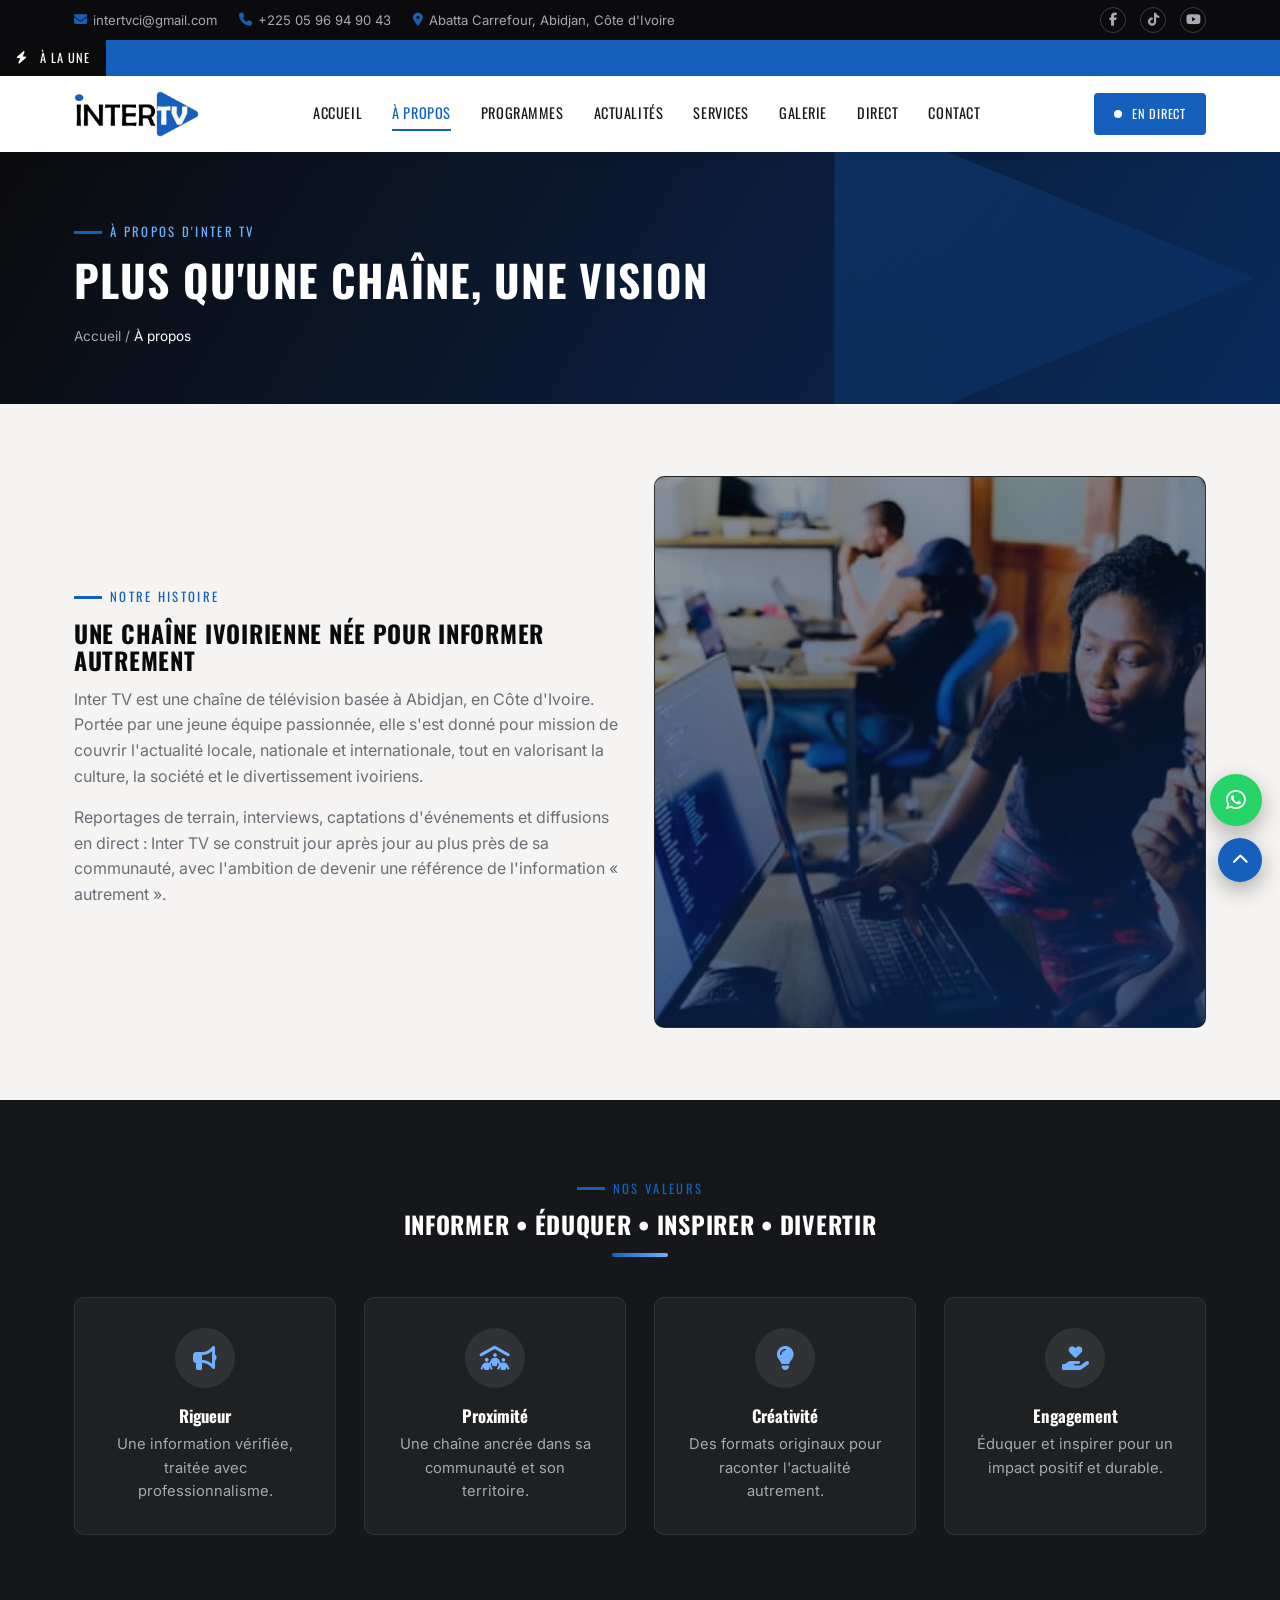
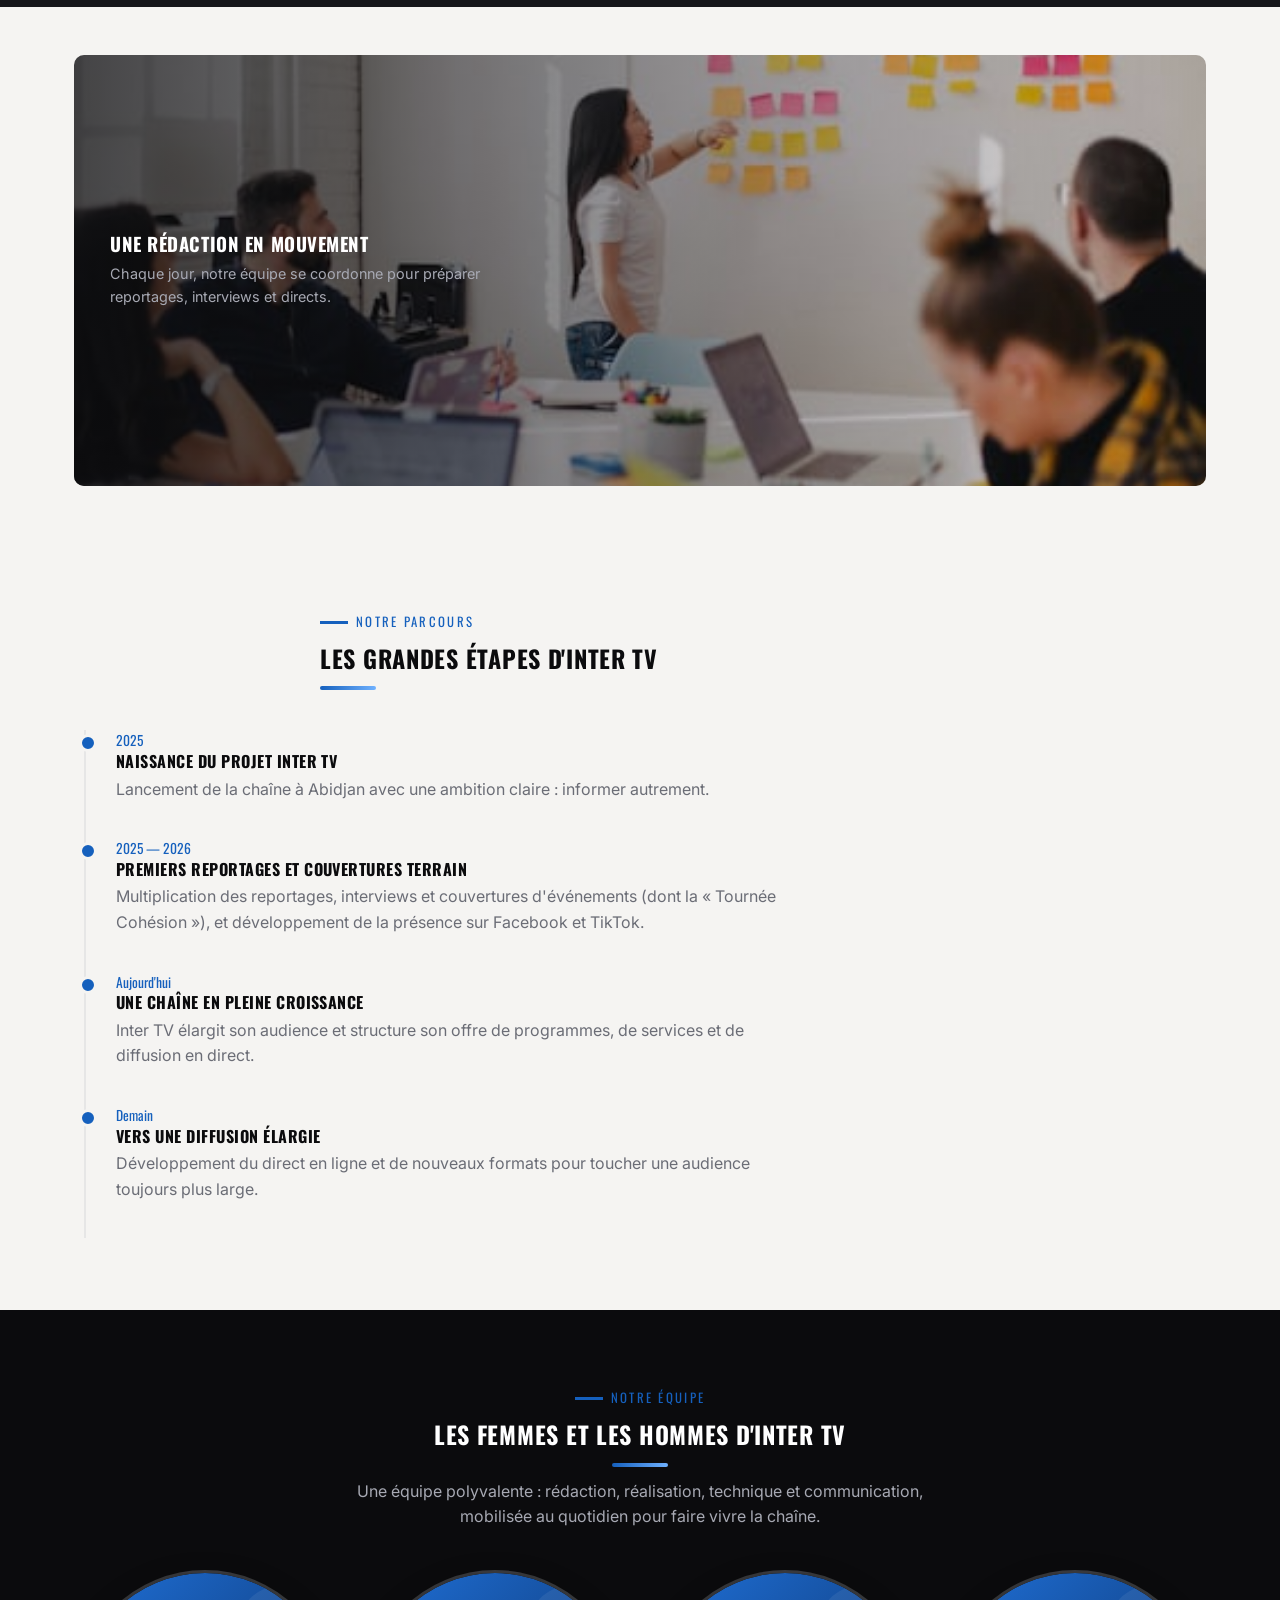
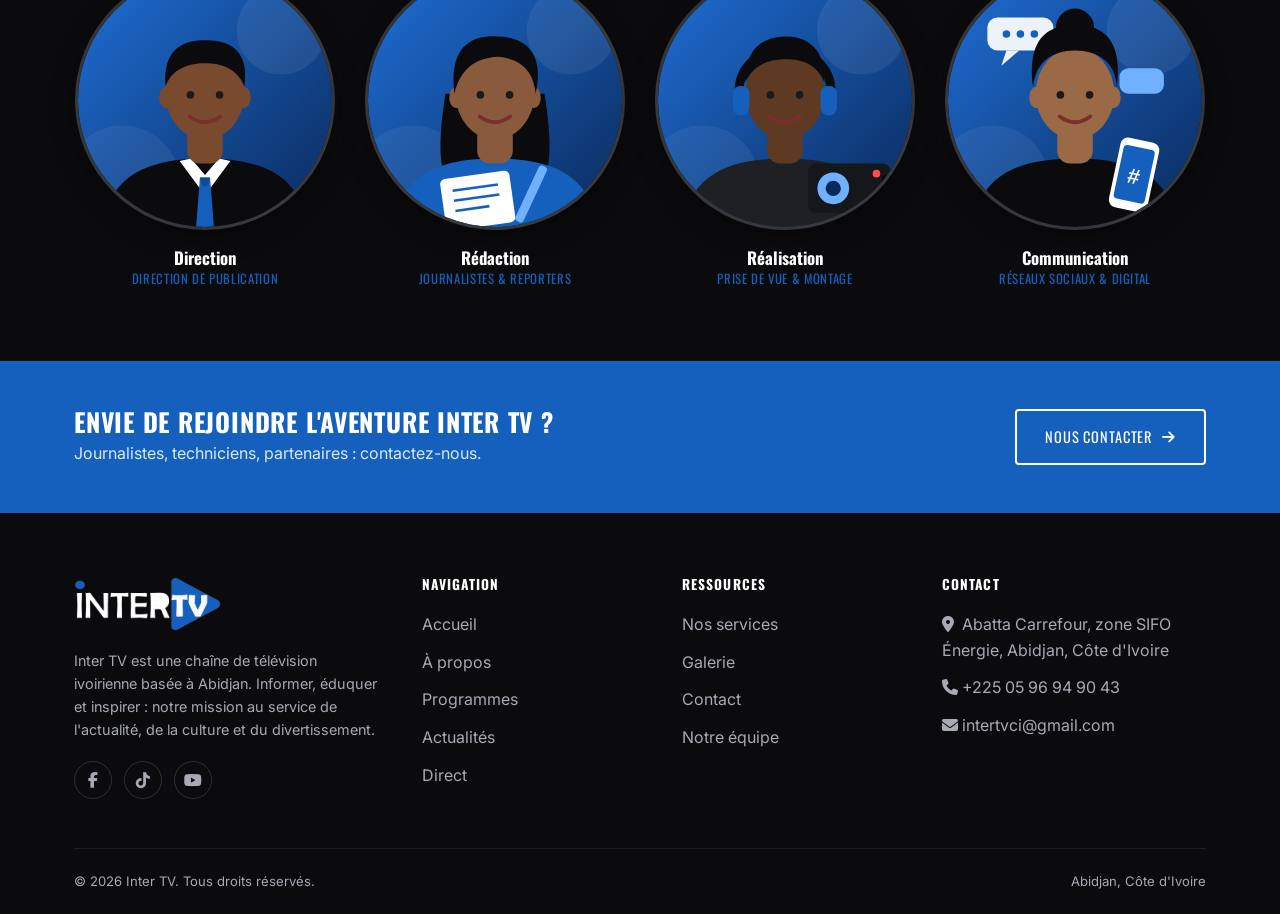
==== commit 7c0faa24: "Nouveau slogan : Plus qu'une chaîne, une vision Co-Authored-By: Claude Sonnet 5.5 <noreply@anthropic" ====
--- a/a-propos.html
+++ b/a-propos.html
@@ -5,6 +5,15 @@
 <meta name="viewport" content="width=device-width, initial-scale=1.0">
 <title>À propos — Inter TV</title>
 <meta name="description" content="Découvrez Inter TV : mission, valeurs, histoire et équipe d'une chaîne de télévision basée à Abidjan, Côte d'Ivoire.">
+<link rel="canonical" href="https://intertvci.com/a-propos.html">
+<meta property="og:type" content="website">
+<meta property="og:site_name" content="Inter TV">
+<meta property="og:locale" content="fr_FR">
+<meta property="og:title" content="À propos — Inter TV">
+<meta property="og:description" content="Découvrez Inter TV : mission, valeurs, histoire et équipe d'une chaîne de télévision basée à Abidjan, Côte d'Ivoire.">
+<meta property="og:url" content="https://intertvci.com/a-propos.html">
+<meta property="og:image" content="https://intertvci.com/assets/img/og-image.jpg">
+<meta name="twitter:card" content="summary_large_image">
 <link rel="icon" type="image/png" href="assets/img/favicon.png">
 <meta name="theme-color" content="#1560bd">
 <link rel="preconnect" href="https://fonts.googleapis.com">
@@ -68,7 +77,7 @@
   <section class="page-hero">
     <div class="container">
       <div class="eyebrow">À propos d'Inter TV</div>
-      <h1>Votre chaîne, votre voix, notre mission</h1>
+      <h1>Plus qu'une chaîne, une vision</h1>
       <div class="breadcrumb"><a href="index.html">Accueil</a> / <span>À propos</span></div>
     </div>
   </section>
--- a/assets/css/style.css
+++ b/assets/css/style.css
@@ -689,6 +689,7 @@
   display: none;
 }
 .alert.show { display: block; }
+.alert--error { background: rgba(220,53,69,0.1); color: #b02a37; border: 1px solid rgba(220,53,69,0.3); }
 .alert--success { background: rgba(40,167,69,0.12); color: #2b8a3e; border: 1px solid rgba(40,167,69,0.3); }
 
 /* ---------- Utilitaires ---------- */
@@ -892,3 +893,113 @@
   .hero h1 { font-size: 1.85rem; }
   .gallery-item .badge { top: 6px; left: 6px; font-size: 0.62rem; padding: 3px 7px; }
 }
+
+/* =========================================================
+   Refonte visuelle
+   ========================================================= */
+
+/* Titres de cartes toujours lisibles (cartes blanches dans sections sombres) */
+.card-body h3, .section--dark .card-body h3, .section--charcoal .card-body h3 { color: var(--black); }
+.section--dark .card-body p, .section--charcoal .card-body p { color: var(--gray); }
+
+/* Motif de marque : triangle « play » du logo en filigrane */
+.hero::after, .page-hero::after {
+  content: '';
+  position: absolute;
+  right: -4%; top: 50%;
+  width: 46vw; max-width: 620px; aspect-ratio: 1.12;
+  transform: translateY(-50%);
+  background: linear-gradient(135deg, rgba(21,96,189,0.38), rgba(21,96,189,0.04));
+  clip-path: polygon(0 4%, 100% 50%, 0 96%);
+  pointer-events: none;
+}
+.hero::after { z-index: 0; }
+.page-hero { position: relative; overflow: hidden; }
+.page-hero .container { position: relative; z-index: 1; }
+.page-hero::after { width: 34vw; max-width: 420px; right: 2%; opacity: 0.8; }
+.hero .container { z-index: 1; }
+
+/* Hero : stats en grille + vidéo à la une */
+.hero-stats { display: grid; grid-template-columns: repeat(4, auto); justify-content: start; gap: 24px 36px; }
+.hero-stats div span { display: block; }
+.hero-video { aspect-ratio: 16/11; display: block; cursor: pointer; box-shadow: 0 24px 60px rgba(0,0,0,0.5); transition: transform 0.3s ease; }
+.hero-video:hover { transform: translateY(-4px); }
+.hero-video img { transition: transform 0.5s ease; }
+.hero-video:hover img { transform: scale(1.04); }
+.hero-video::after { background: linear-gradient(180deg, rgba(10,42,92,0.15) 30%, rgba(5,10,20,0.88)); }
+.play-overlay--lg { width: 84px; height: 84px; font-size: 1.7rem; padding-left: 5px; }
+.hero-video .play-overlay { z-index: 2; }
+.hero-video-caption { position: absolute; left: 22px; right: 22px; bottom: 20px; z-index: 2; color: var(--white); }
+.hero-video-caption strong { display: block; font-family: var(--font-head); font-size: 1.15rem; line-height: 1.25; text-transform: uppercase; letter-spacing: 0.02em; margin-bottom: 6px; }
+.hero-video-caption small { color: rgba(255,255,255,0.75); font-size: 0.82rem; }
+
+/* Cartes : relief et liseré bleu au survol */
+.feature { transition: transform 0.25s ease, box-shadow 0.25s ease, border-color 0.25s ease; position: relative; }
+.feature:hover { transform: translateY(-5px); box-shadow: 0 16px 36px rgba(21,96,189,0.16); border-color: rgba(21,96,189,0.4); }
+.section--dark .feature:hover, .section--charcoal .feature:hover { box-shadow: 0 16px 36px rgba(0,0,0,0.45); border-color: rgba(111,177,255,0.45); }
+.icon-box { transition: background 0.25s ease, color 0.25s ease, transform 0.25s ease; }
+.feature:hover .icon-box { background: var(--blue); color: var(--white); transform: scale(1.06); }
+
+/* Titres de section : trait d'accent */
+.section-head h2::after {
+  content: ''; display: block; width: 56px; height: 4px; border-radius: 2px;
+  background: linear-gradient(90deg, var(--blue), var(--accent)); margin-top: 14px;
+}
+.section-head.text-center h2::after { margin-left: auto; margin-right: auto; }
+.section-head[style*="space-between"] h2::after { display: none; }
+
+/* Galerie : tuiles vidéo + coulisses */
+.gallery-item .badge--outline { background: rgba(5,10,20,0.72); border-color: rgba(255,255,255,0.35); color: var(--white); backdrop-filter: blur(4px); }
+.gallery-item--video { aspect-ratio: 16/10; display: block; box-shadow: 0 8px 24px rgba(0,0,0,0.18); transition: transform 0.25s ease, box-shadow 0.25s ease; }
+.gallery-item--video:hover { transform: translateY(-4px); box-shadow: 0 16px 36px rgba(21,96,189,0.3); }
+.gallery-item--video .play-overlay { width: 52px; height: 52px; }
+.gallery-title {
+  position: absolute; left: 14px; right: 14px; bottom: 12px; z-index: 2;
+  color: var(--white); font-weight: 600; font-size: 0.92rem; line-height: 1.3;
+  display: -webkit-box; -webkit-line-clamp: 2; -webkit-box-orient: vertical; overflow: hidden;
+}
+.gallery-item:not(.gallery-item--video) { aspect-ratio: 4/3; }
+
+/* Services : étapes numérotées */
+.step {
+  position: relative; background: rgba(255,255,255,0.04); border: 1px solid rgba(255,255,255,0.1);
+  border-radius: var(--radius); padding: 34px 28px 28px; overflow: hidden;
+  transition: transform 0.25s ease, border-color 0.25s ease;
+}
+.step:hover { transform: translateY(-5px); border-color: rgba(111,177,255,0.5); }
+.step-num { position: absolute; top: -14px; right: 14px; font-family: var(--font-head); font-size: 6.5rem; line-height: 1; color: rgba(111,177,255,0.12); font-weight: 700; }
+.step-icon { width: 52px; height: 52px; border-radius: 14px; background: var(--blue); color: var(--white); display: flex; align-items: center; justify-content: center; font-size: 1.3rem; margin-bottom: 18px; position: relative; }
+.step h3 { font-size: 1.1rem; text-transform: none; letter-spacing: 0; position: relative; color: var(--white); }
+.step p { color: var(--gray-light); margin: 0; font-size: 0.92rem; position: relative; }
+
+/* Apparition douce au défilement */
+.reveal { opacity: 0; transform: translateY(26px); transition: opacity 0.6s ease, transform 0.6s ease; }
+.reveal.in { opacity: 1; transform: none; }
+@media (prefers-reduced-motion: reduce) { .reveal { opacity: 1; transform: none; transition: none; } }
+
+/* Boutons flottants : WhatsApp + haut de page */
+.float-btns { position: fixed; right: 18px; bottom: 18px; z-index: 90; display: flex; flex-direction: column; gap: 12px; align-items: flex-end; }
+.float-btn {
+  width: 52px; height: 52px; border-radius: 50%; border: 0; cursor: pointer;
+  display: flex; align-items: center; justify-content: center; font-size: 1.4rem; color: var(--white);
+  box-shadow: 0 8px 22px rgba(0,0,0,0.3); transition: transform 0.2s ease, opacity 0.3s ease;
+}
+.float-btn:hover { transform: scale(1.08); }
+.float-btn--wa { background: #25d366; }
+.float-btn--top { background: var(--blue); width: 44px; height: 44px; font-size: 1.05rem; opacity: 0; pointer-events: none; }
+.float-btn--top.show { opacity: 1; pointer-events: auto; }
+
+@media (max-width: 960px) {
+  .hero::after { width: 70vw; opacity: 0.6; right: -20%; }
+  .hero-stats { grid-template-columns: repeat(2, auto); }
+  .hero-video { max-width: none; aspect-ratio: 16/10; }
+}
+@media (max-width: 760px) {
+  .page-hero::after { width: 60vw; right: -12%; }
+  .hero-video-caption strong { font-size: 1rem; }
+  .play-overlay--lg { width: 66px; height: 66px; font-size: 1.4rem; }
+  .step-num { font-size: 5rem; }
+  .float-btns { right: 12px; bottom: 12px; }
+  .float-btn { width: 48px; height: 48px; }
+  .section-head h2::after { margin-top: 10px; }
+}
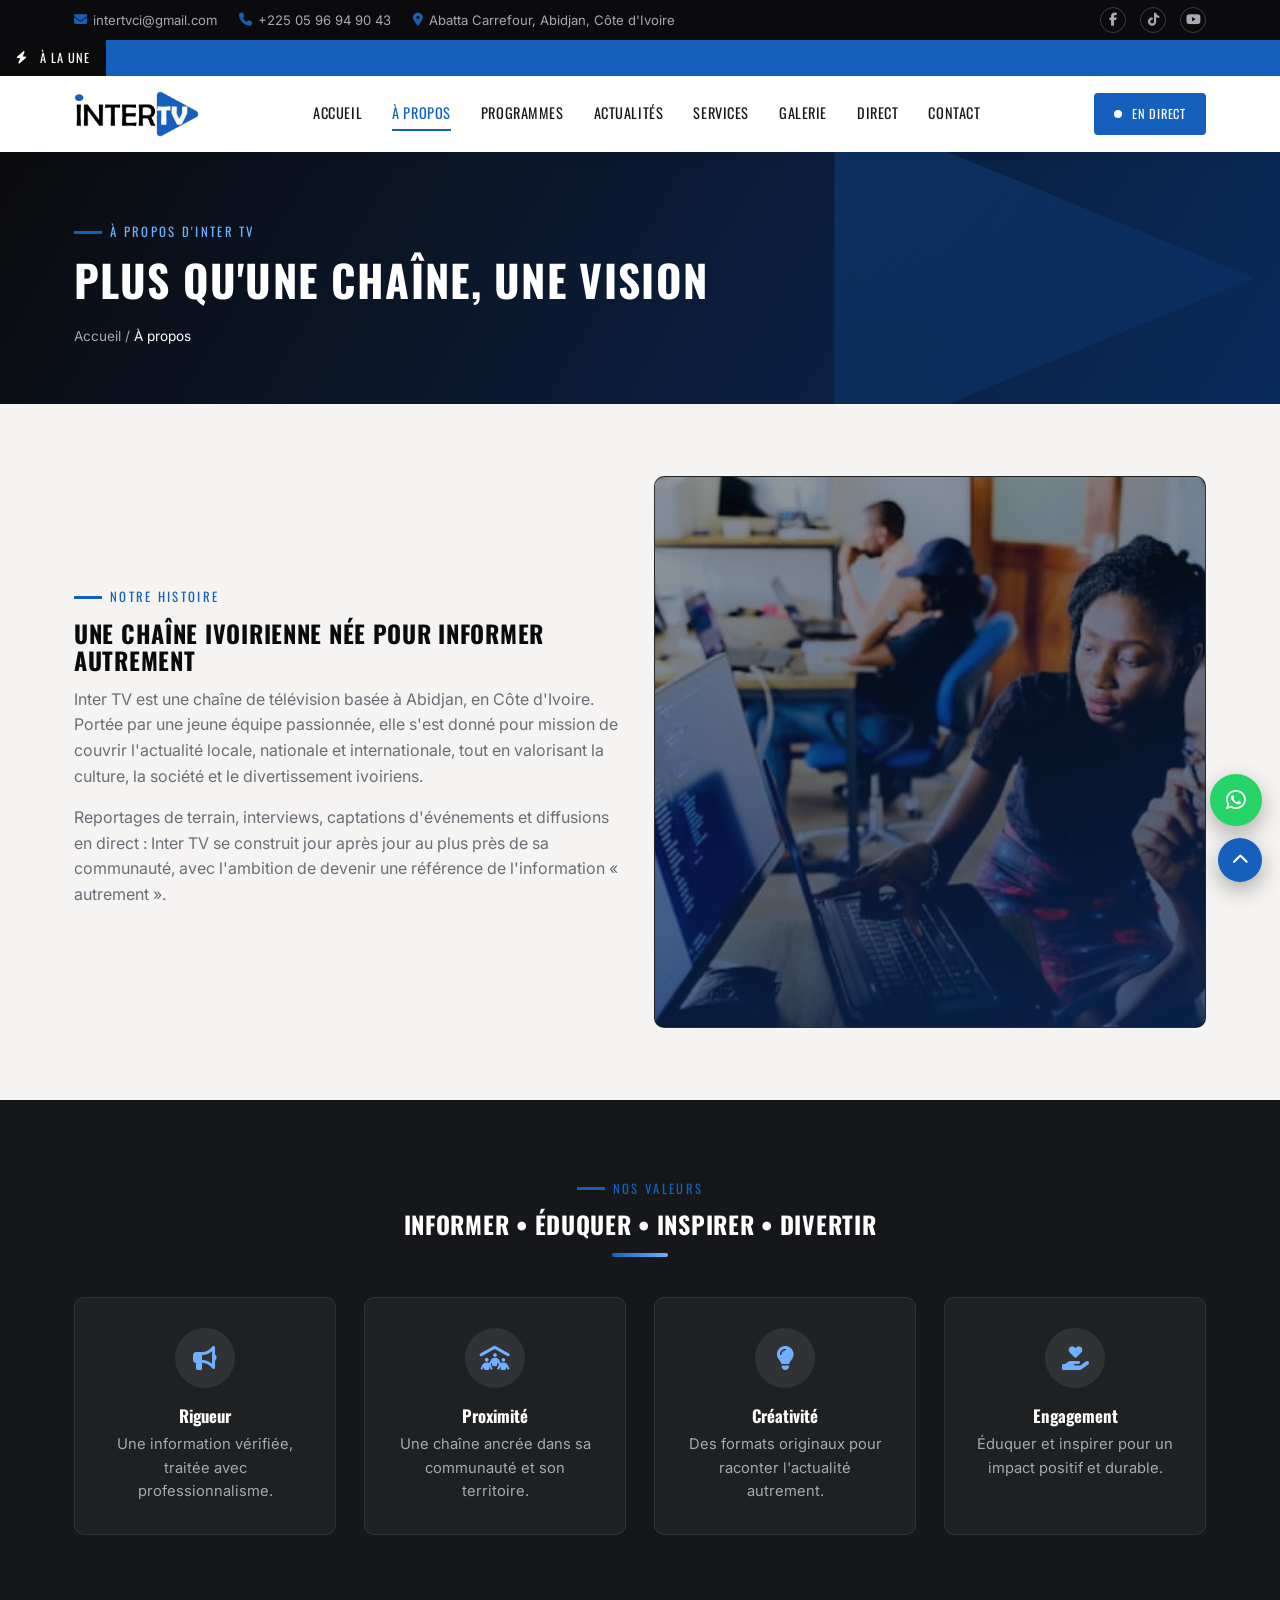
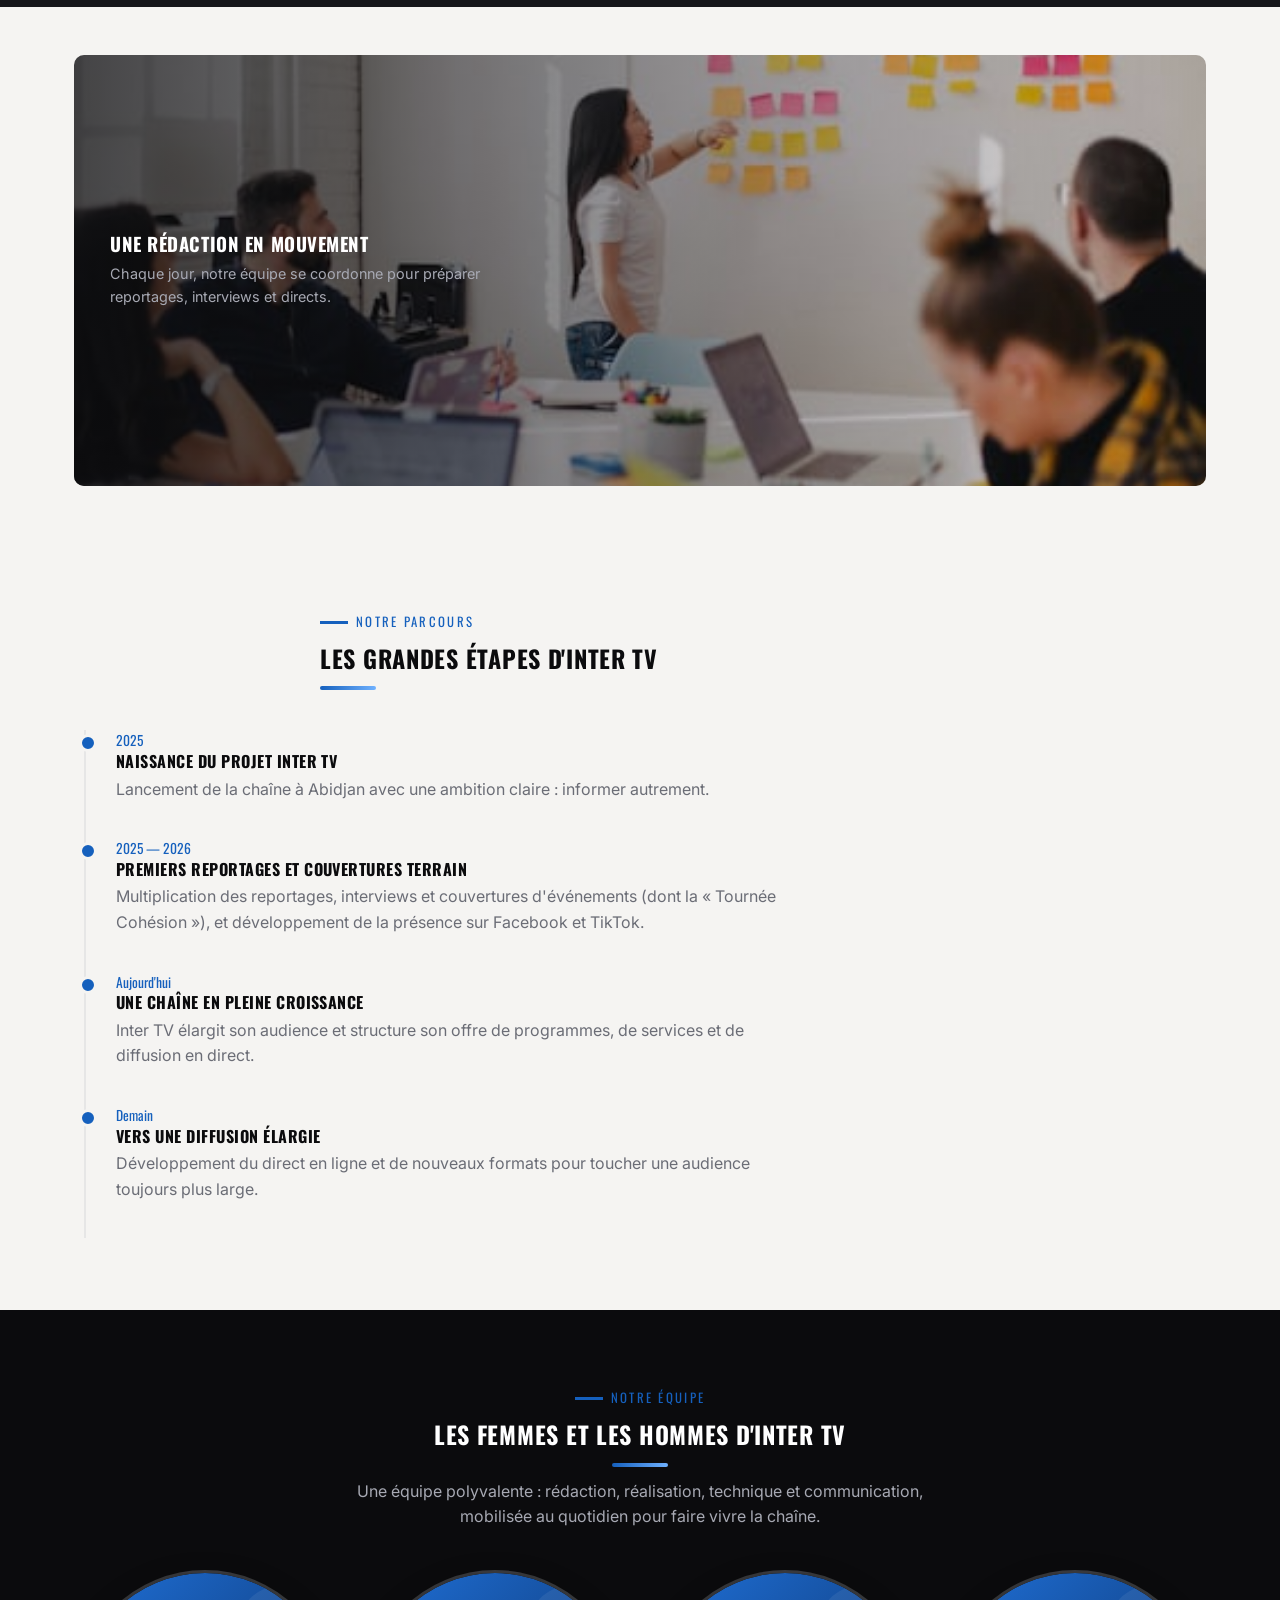
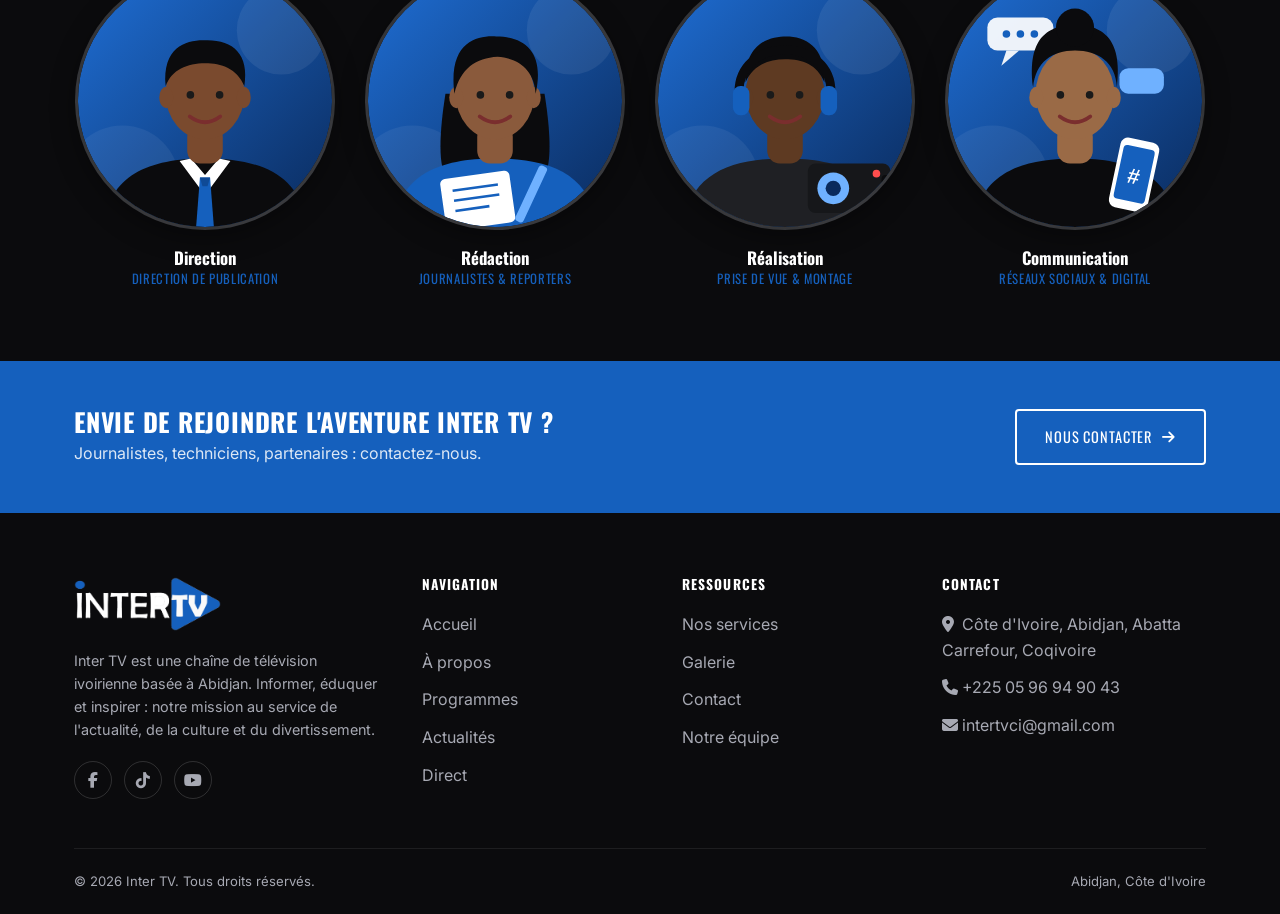
==== commit f649cbe4: "Adresse du pied de page, bandeau d'actualité (programmes, YouTube) et direct sur YouTube/Facebook/Ti" ====
--- a/a-propos.html
+++ b/a-propos.html
@@ -44,8 +44,8 @@
     <div class="ticker-track">
       <div class="ticker-move">
         <span>Bienvenue sur le nouveau site officiel d'Inter TV — informer, éduquer, inspirer.</span>
-        <span>Retrouvez nos reportages exclusifs sur l'actualité ivoirienne et internationale.</span>
-        <span>Inter TV est disponible sur Facebook et TikTok @inter.tv225.</span>
+        <span>Retrouvez nos programmes exclusifs sur l'actualité ivoirienne et internationale, sur YouTube.</span>
+        <span>Inter TV est disponible sur YouTube @intertvci, Facebook et TikTok @inter.tv225.</span>
       </div>
     </div>
   </div>
@@ -255,7 +255,7 @@
       <div>
         <h4>Contact</h4>
         <ul>
-          <li><i class="fa-solid fa-location-dot"></i>&nbsp; Abatta Carrefour, zone SIFO Énergie, Abidjan, Côte d'Ivoire</li>
+          <li><i class="fa-solid fa-location-dot"></i>&nbsp; Côte d'Ivoire, Abidjan, Abatta Carrefour, Coqivoire</li>
           <li><a href="tel:+2250596949043"><i class="fa-solid fa-phone"></i> +225 05 96 94 90 43</a></li>
           <li><a href="mailto:intertvci@gmail.com"><i class="fa-solid fa-envelope"></i> intertvci@gmail.com</a></li>
         </ul>
--- a/assets/css/style.css
+++ b/assets/css/style.css
@@ -1003,3 +1003,20 @@
   .float-btn { width: 48px; height: 48px; }
   .section-head h2::after { margin-top: 10px; }
 }
+
+/* Direct : plateformes de diffusion */
+.live-platforms { margin-top: 24px; background: var(--white); border: 1px solid #ececec; border-radius: var(--radius); padding: 22px 24px; }
+.live-platforms h3 { font-size: 1rem; text-transform: none; letter-spacing: 0; margin-bottom: 14px; }
+.live-platforms-grid { display: grid; grid-template-columns: repeat(3, 1fr); gap: 12px; }
+.live-platform {
+  display: flex; align-items: center; justify-content: center; gap: 10px;
+  padding: 13px 14px; border-radius: 8px; color: var(--white);
+  font-family: var(--font-head); text-transform: uppercase; letter-spacing: 0.05em; font-size: 0.88rem;
+  transition: transform 0.2s ease, box-shadow 0.2s ease;
+}
+.live-platform i { font-size: 1.15rem; }
+.live-platform:hover { transform: translateY(-3px); box-shadow: 0 10px 22px rgba(0,0,0,0.22); }
+.live-platform--yt { background: #e62117; }
+.live-platform--fb { background: #1877f2; }
+.live-platform--tt { background: #0b0b0d; }
+@media (max-width: 560px) { .live-platforms-grid { grid-template-columns: 1fr; } }
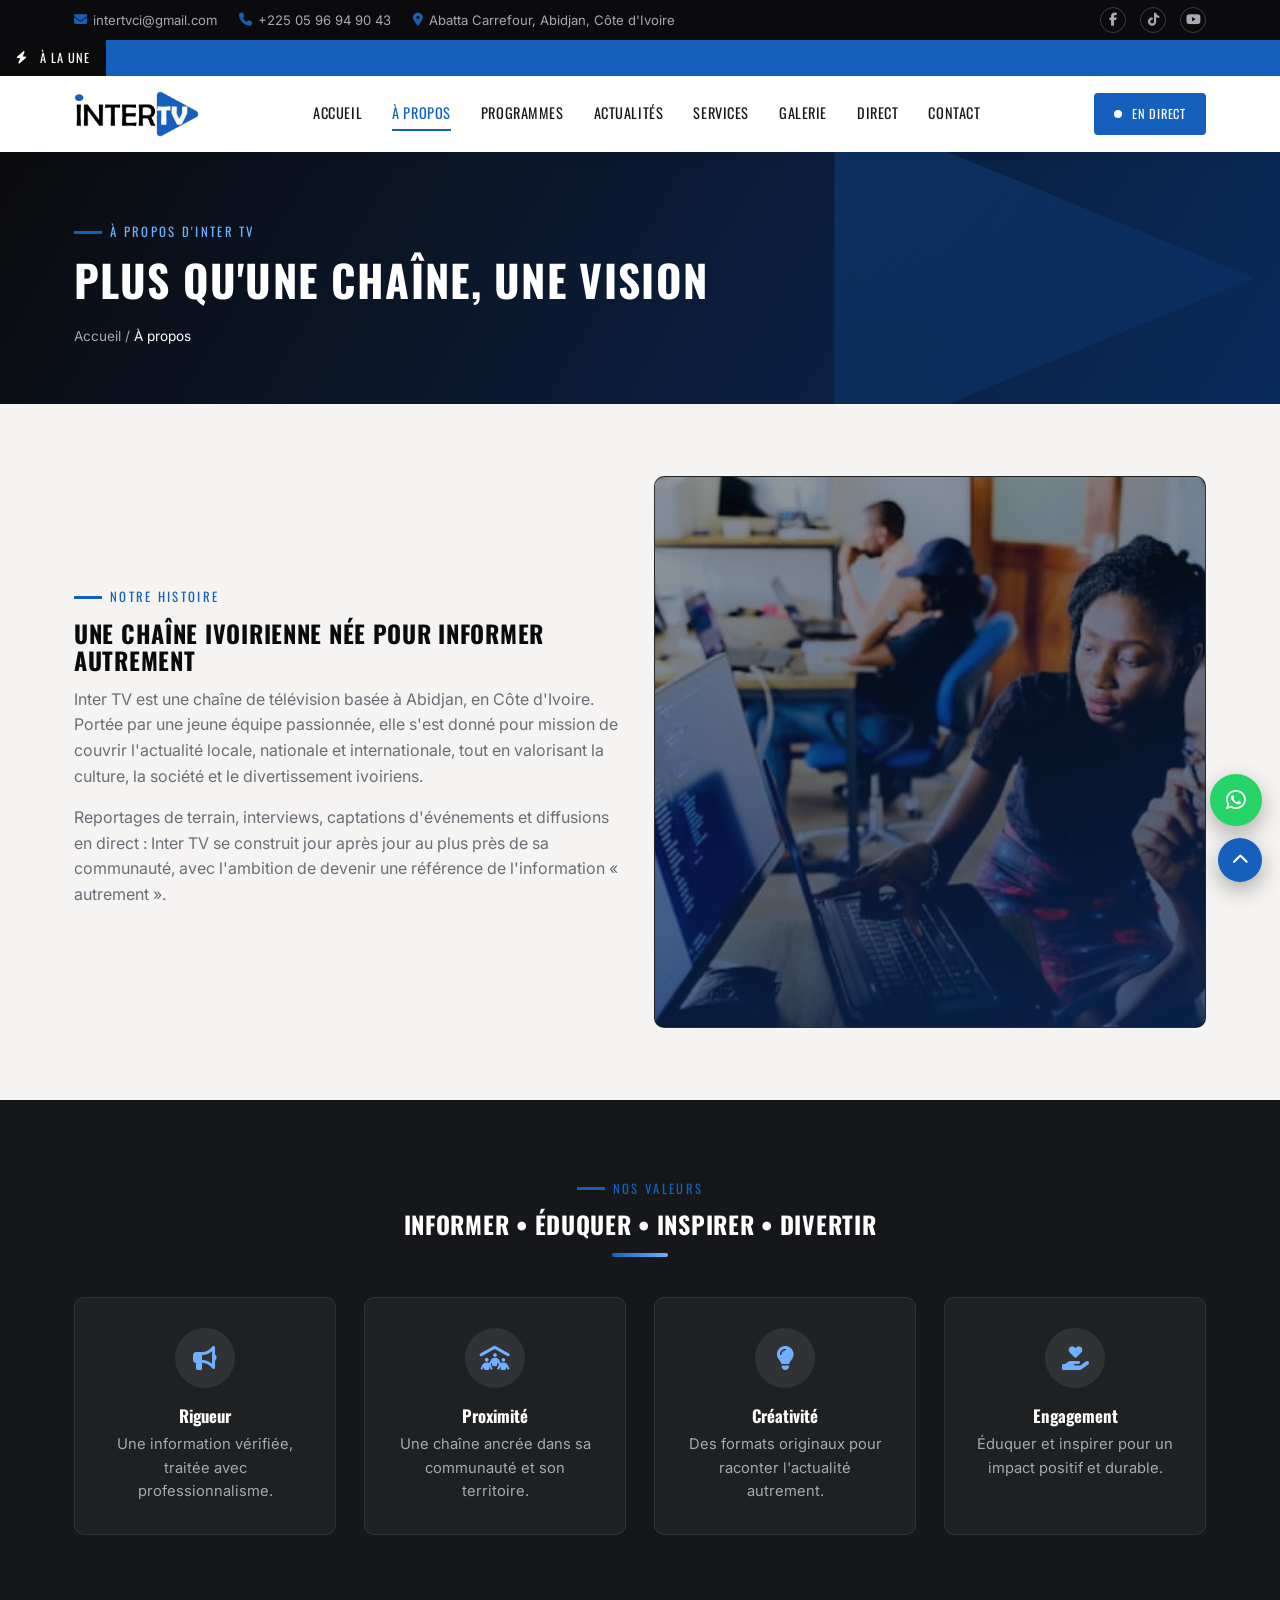
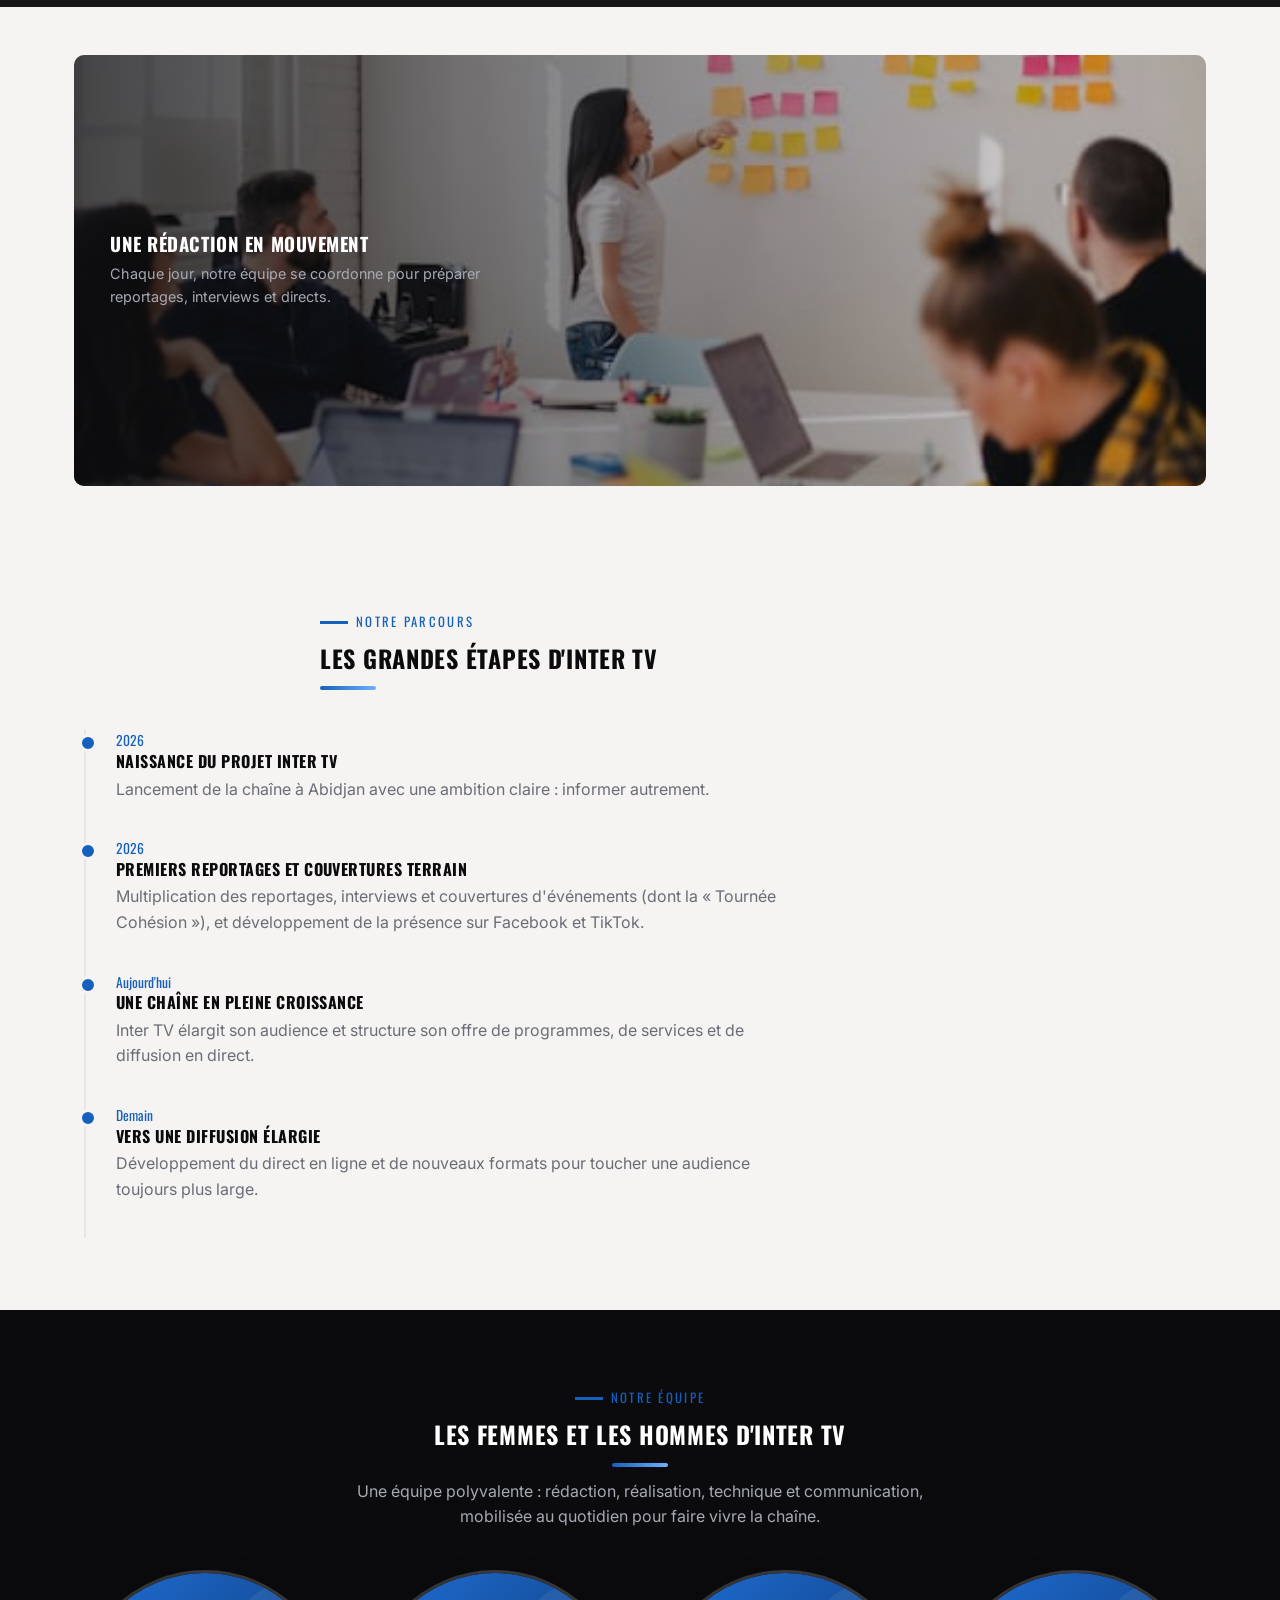
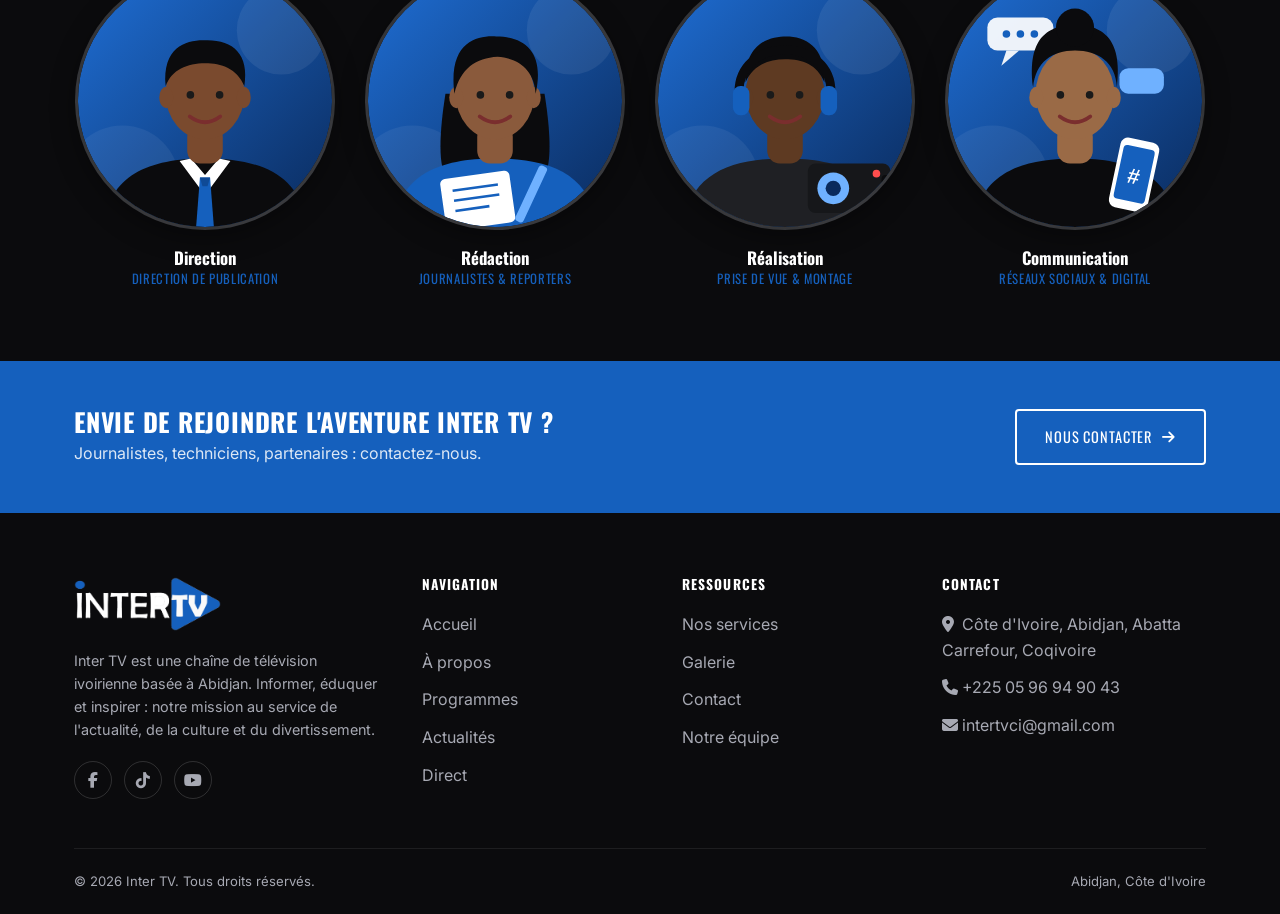
==== commit 8c76e49d: "Année de lancement : 2026 Co-Authored-By: Claude Sonnet 5.5 <noreply@anthropic.com>" ====
--- a/a-propos.html
+++ b/a-propos.html
@@ -44,7 +44,7 @@
     <div class="ticker-track">
       <div class="ticker-move">
         <span>Bienvenue sur le nouveau site officiel d'Inter TV — informer, éduquer, inspirer.</span>
-        <span>Retrouvez nos programmes exclusifs sur l'actualité ivoirienne et internationale, sur YouTube.</span>
+        <span>Retrouvez nos programmes sur l'actualité ivoirienne et internationale.</span>
         <span>Inter TV est disponible sur YouTube @intertvci, Facebook et TikTok @inter.tv225.</span>
       </div>
     </div>
@@ -151,12 +151,12 @@
       </div>
       <div class="timeline" style="max-width:720px;">
         <div class="timeline-item">
-          <div class="year">2025</div>
+          <div class="year">2026</div>
           <h4>Naissance du projet Inter TV</h4>
           <p>Lancement de la chaîne à Abidjan avec une ambition claire : informer autrement.</p>
         </div>
         <div class="timeline-item">
-          <div class="year">2025 — 2026</div>
+          <div class="year">2026</div>
           <h4>Premiers reportages et couvertures terrain</h4>
           <p>Multiplication des reportages, interviews et couvertures d'événements (dont la « Tournée Cohésion »), et développement de la présence sur Facebook et TikTok.</p>
         </div>
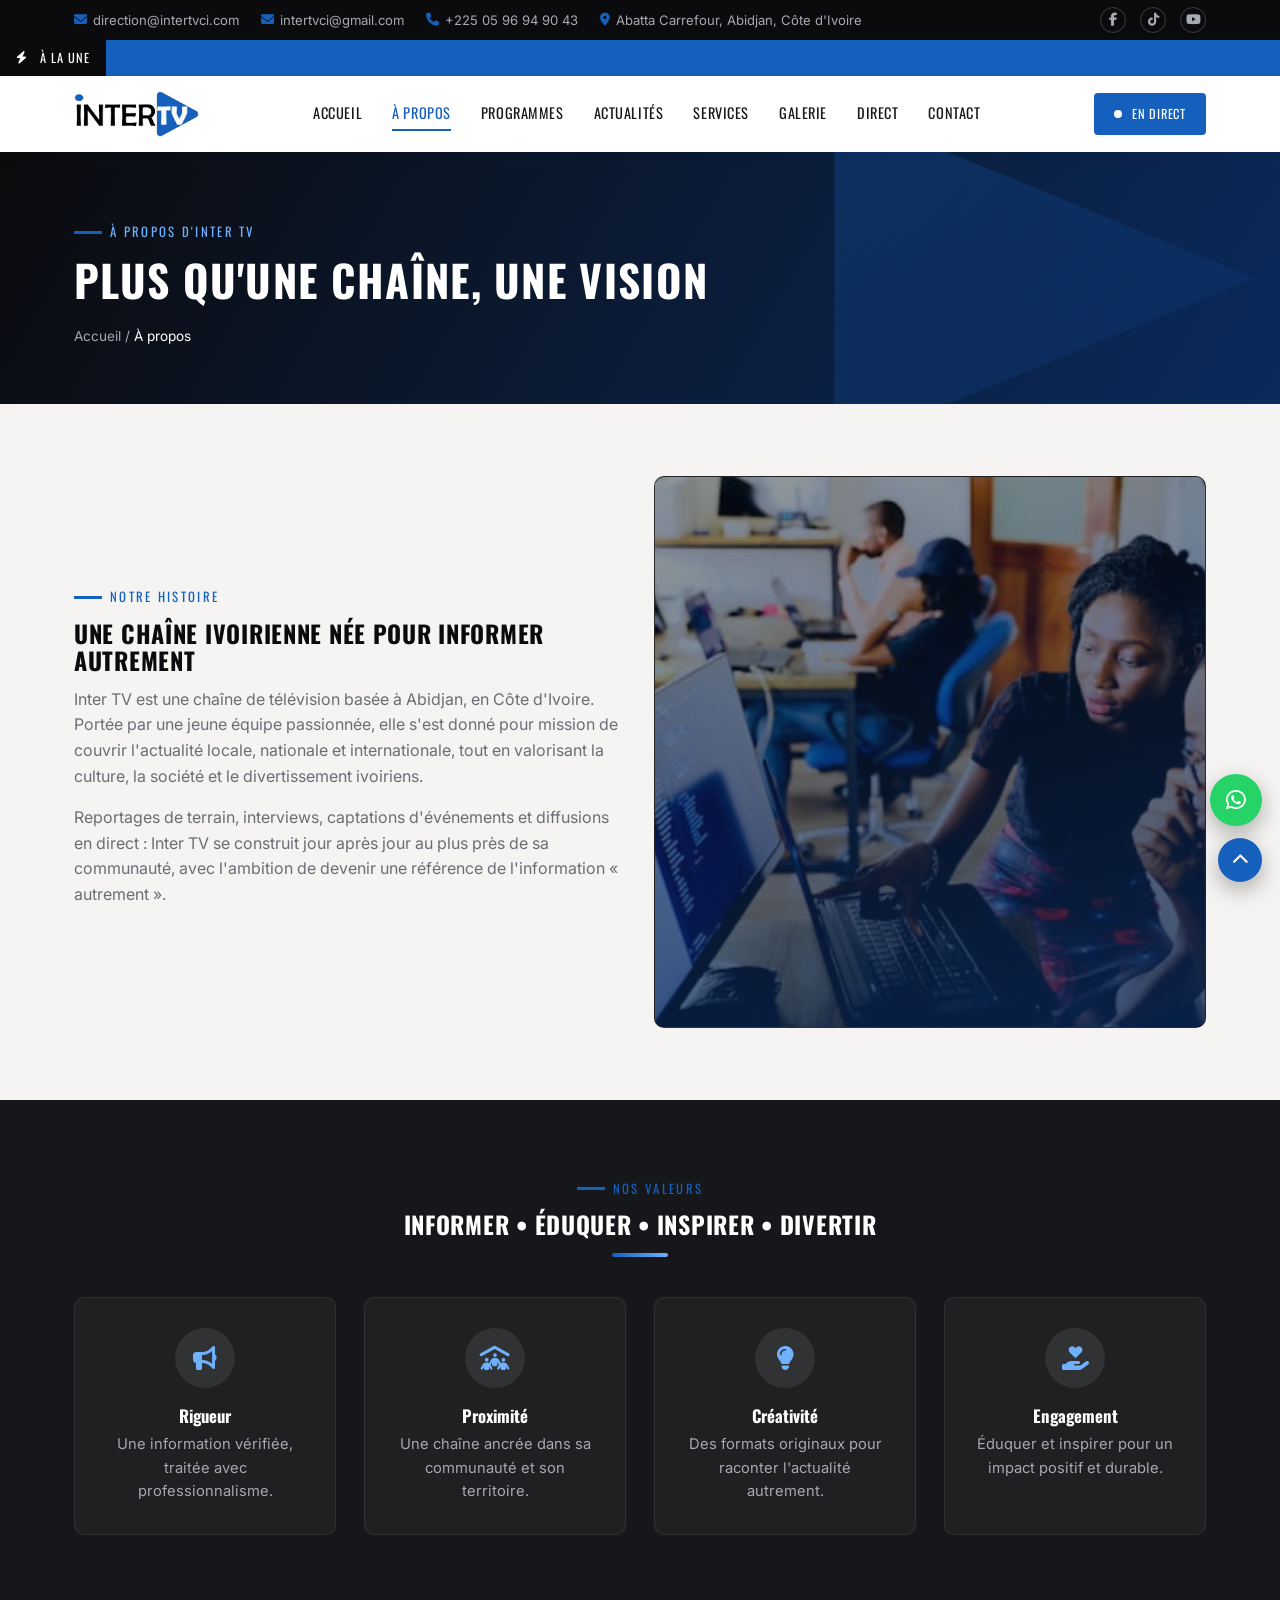
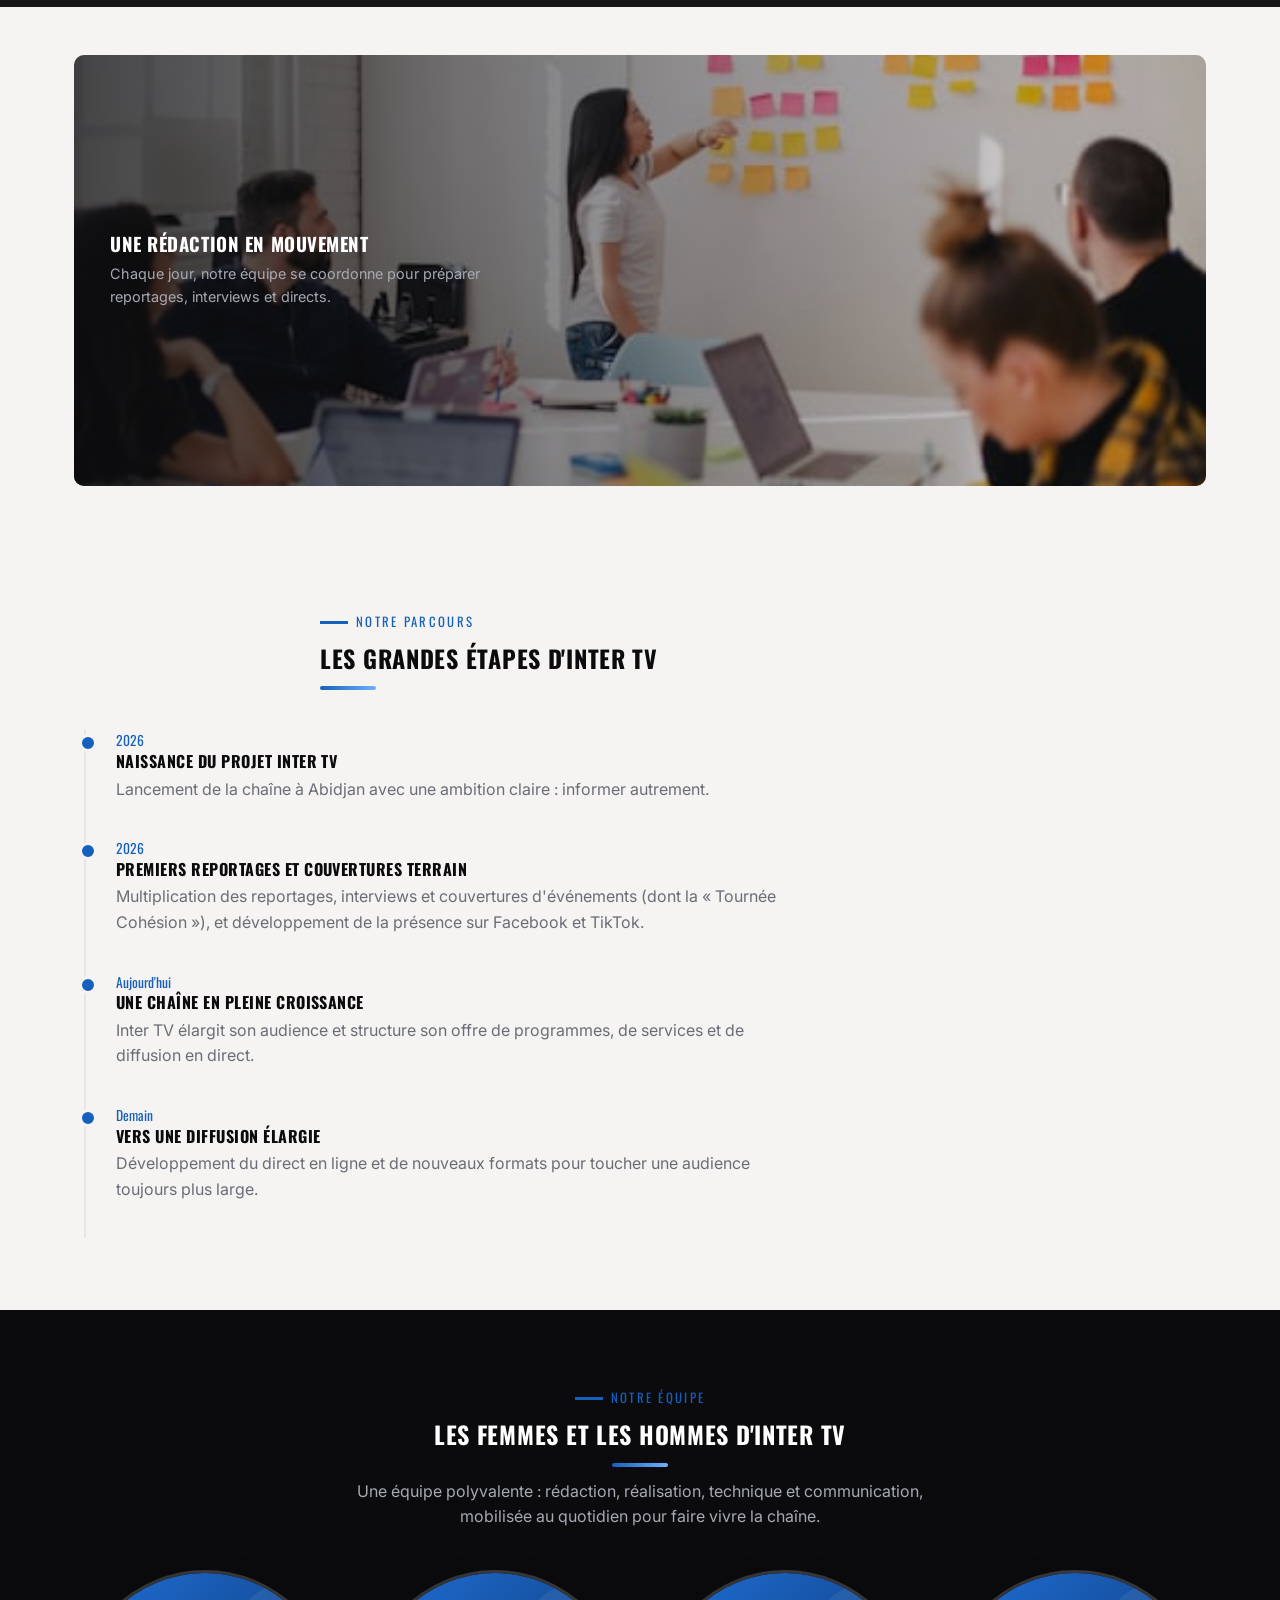
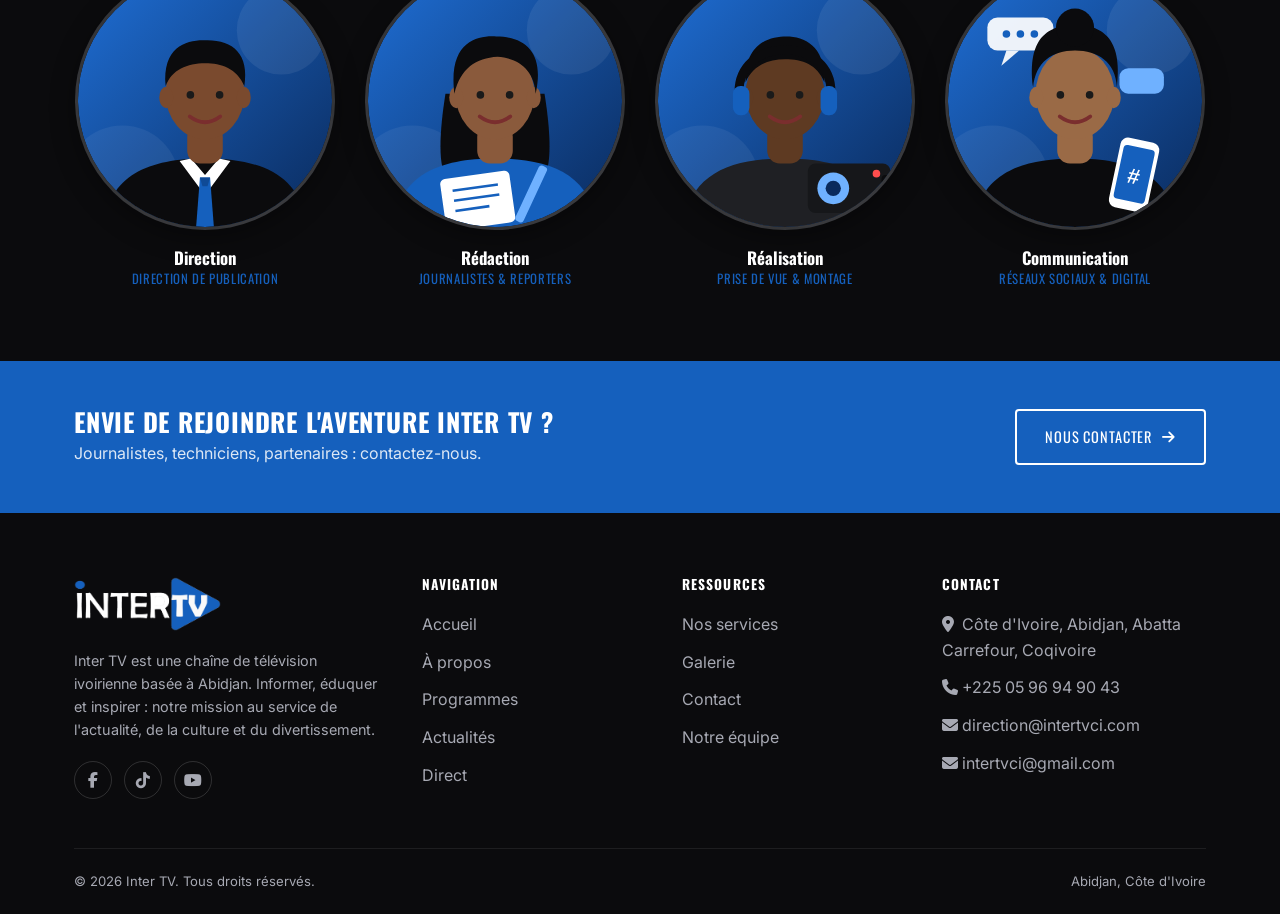
==== commit 6dc68890: "Adresse direction@intertvci.com ajoutée avant l'adresse Gmail, copie des messages du formulaire Co-A" ====
--- a/a-propos.html
+++ b/a-propos.html
@@ -28,6 +28,7 @@
   <div class="topbar">
     <div class="container">
       <div class="topbar-info">
+        <a href="mailto:direction@intertvci.com"><i class="fa-solid fa-envelope"></i> direction@intertvci.com</a>
         <a href="mailto:intertvci@gmail.com"><i class="fa-solid fa-envelope"></i> intertvci@gmail.com</a>
         <a href="tel:+2250596949043"><i class="fa-solid fa-phone"></i> +225 05 96 94 90 43</a>
         <span><i class="fa-solid fa-location-dot"></i> Abatta Carrefour, Abidjan, Côte d'Ivoire</span>
@@ -257,6 +258,7 @@
         <ul>
           <li><i class="fa-solid fa-location-dot"></i>&nbsp; Côte d'Ivoire, Abidjan, Abatta Carrefour, Coqivoire</li>
           <li><a href="tel:+2250596949043"><i class="fa-solid fa-phone"></i> +225 05 96 94 90 43</a></li>
+          <li><a href="mailto:direction@intertvci.com"><i class="fa-solid fa-envelope"></i> direction@intertvci.com</a></li>
           <li><a href="mailto:intertvci@gmail.com"><i class="fa-solid fa-envelope"></i> intertvci@gmail.com</a></li>
         </ul>
       </div>
